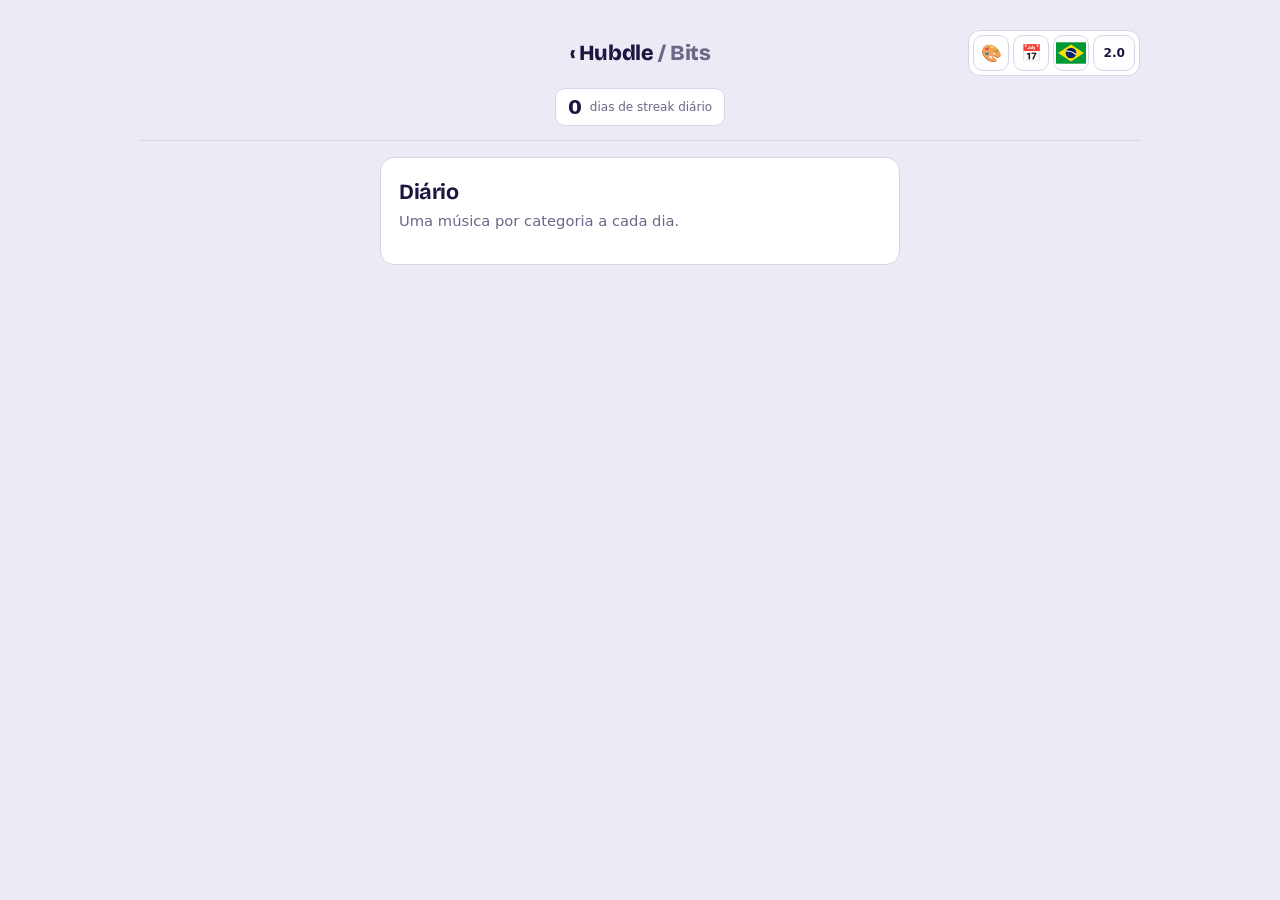
==== jogos/bits/index.html @ 6e635e4b "bits e loldle Mostra acertos em verde com a duração do trecho e derrotas em vermelho com “Falhou”. M" ====
<!DOCTYPE html>
<html lang="pt-BR">
<head>
<script src="../../js/diagnostico.js?v=1"></script>
<meta charset="utf-8">
<meta name="viewport" content="width=device-width, initial-scale=1, viewport-fit=cover">
<title>Hubdle — Bits</title>
<meta name="description" content="Descubra a música em até seis tentativas. Desafios diários e treino com artistas de Pop, Rock e Rap.">
<link rel="icon" href="../../favicon.svg" type="image/svg+xml">
<link rel="canonical" href="https://aceradin.github.io/Hubdle/jogos/bits/index.html">
<meta property="og:type" content="website">
<meta property="og:title" content="Hubdle — Bits">
<meta property="og:description" content="Descubra a música em até seis tentativas. Desafios diários e treino com artistas de Pop, Rock e Rap.">
<meta property="og:url" content="https://aceradin.github.io/Hubdle/jogos/bits/index.html">
<meta property="og:image" content="https://aceradin.github.io/Hubdle/social-card.png">
<meta property="og:image:alt" content="Hubdle — Musical, Bits, Streakal e Wording">
<meta name="twitter:card" content="summary_large_image">
<link rel="preconnect" href="https://fonts.googleapis.com">
<link rel="preconnect" href="https://fonts.gstatic.com" crossorigin>
<link href="https://fonts.googleapis.com/css2?family=Bricolage+Grotesque:wght@500;700;800&display=swap" rel="stylesheet">
<link rel="stylesheet" href="../../css/style.css?v=20">
<link rel="stylesheet" href="bits.css?v=4">
<link rel="stylesheet" href="bits-huds.css?v=3">
<script src="../../js/comum.js?v=8" defer></script>
<script src="../../js/idioma.js?v=20" defer></script>
<script src="artistas.js?v=1" defer></script>
<script src="../../js/deezer.js?v=5" defer></script>
<script src="../../dados/bits-artistas/config.js" defer></script>
<script src="../../js/bits-artistas.js?v=3" defer></script>
<script src="bits.js?v=23" defer></script>
<script src="../../js/huds.js?v=6" defer></script>
<script src="../../js/visual-2.js?v=2" defer></script>
<link rel="stylesheet" href="../../css/cabecalhos.css?v=6">
<link rel="stylesheet" href="../../css/huds.css?v=9">
<link rel="stylesheet" href="../../css/visual-2.css?v=3">
</head>
<body>
<main>
<section id="bitsHome">
  <header class="bits-top">
    <h1><a class="bits-back" href="../../index.html">‹ Hubdle</a> <span class="bits-brand">/ Bits</span><span class="visual-2-title">Bits</span></h1>
    <div class="daily-streak" aria-live="polite"><strong id="streakValue">0</strong><span>dias de streak diário</span></div>
  </header>
  <div class="bits-columns single-game-modes">
    <section class="bits-category-panel"><h2 data-mode-title>Diário</h2><p class="note" data-mode-description data-daily-description="Uma música por categoria a cada dia.">Uma música por categoria a cada dia.</p><div class="bits-tiles" id="dailyTiles"></div></section>
  </div>
  <p class="note" id="loadStatus" role="status" aria-live="polite"></p>
</section>
<section id="bitsGame" class="hidden">
  <div class="bits-game-head"><button type="button" id="backGame">‹ Voltar</button><div><h1 id="gameTitle">Bits</h1><p id="gameSubtitle" class="note"></p></div><span id="attemptLabel" class="bits-counter"></span></div>
  <div class="bits-play-card">
    <p class="bits-instruction" id="instruction">Reconhece este trecho?</p>
    <div class="bits-player">
      <button type="button" class="primary" id="playAudio">▶ Ouvir trecho</button>
      <button type="button" id="replaceAudio" class="hidden">Sortear outra música</button>
      <div class="bits-timeline" id="timeline" role="progressbar" aria-label="Progresso do trecho" aria-valuemin="0" aria-valuemax="16" aria-valuenow="0"></div>
      <strong id="clipLength">1 s</strong>
    </div>
    <div class="bits-volume" role="group" aria-label="Volume do Bits">
      <button type="button" id="muteAudio" aria-label="Silenciar" title="Silenciar">🔊</button>
      <input type="range" id="volumeAudio" min="0" max="100" value="80" aria-label="Volume do áudio">
      <span id="volumeLabel">80%</span>
    </div>
    <p class="bits-status" id="message" role="status" aria-live="polite"></p>
    <div id="guessArea">
      <label for="guessInput">Qual é a música?</label>
      <input id="guessInput" type="search" placeholder="Pesquise artista ou nome da música" autocomplete="off" spellcheck="false" aria-controls="suggestions" aria-expanded="false">
      <div id="suggestions" class="bits-suggestions" role="listbox"></div>
      <p class="bits-selection" id="selectedText">Selecione uma música da lista.</p>
      <div class="row bits-actions"><button type="button" id="submitGuess" class="primary" disabled>Confirmar palpite</button><button type="button" id="skipGuess">Pular (+ trecho)</button></div>
    </div>
    <div id="history" class="bits-history"></div>
    <div id="finish" class="bits-finish hidden"><h2 id="finishTitle"></h2><p id="finishSong"></p><p id="finishDetail" class="note"></p><div class="row"><button type="button" id="finishBack" class="primary">Voltar aos jogos</button><button type="button" id="playAgain" class="hidden">Outra música</button></div></div>
  </div>
  <p id="gameCatalogCount" class="huba-game-catalog-count" aria-live="polite">0 músicas carregadas</p>
</section>
</main>
<script src="../../js/apoio-config.js" defer></script>
<script src="../../js/apoio.js?v=4" defer></script>
</body>
</html>
---- css/style.css ----
:root{--bg:#ecebf5;--card:#fff;--fg:#1b1740;--muted:#6a6788;--accent:#5b3df5;--accent-fg:#fff;--ok:#1f9d6b;--bad:#d6455d;--line:#d7d4e8;--seg:#cfcbe8;
box-sizing:border-box;padding-top:env(safe-area-inset-top,0px);padding-bottom:env(safe-area-inset-bottom,0px)}
@media (prefers-color-scheme:dark){:root:not([data-theme]){--bg:#14122b;--card:#1e1b3d;--fg:#edebfa;--muted:#a09dc4;--accent:#8b75ff;--accent-fg:#14122b;--ok:#3ccf92;--bad:#ff6b82;--line:#363262;--seg:#3a3670}}
:root[data-theme="dark"]{--bg:#14122b;--card:#1e1b3d;--fg:#edebfa;--muted:#a09dc4;--accent:#8b75ff;--accent-fg:#14122b;--ok:#3ccf92;--bad:#ff6b82;--line:#363262;--seg:#3a3670}
html{scroll-padding-top:env(safe-area-inset-top,0px)}
*,*::before,*::after{box-sizing:inherit}
body{margin:0;background:var(--bg);color:var(--fg);font:16px/1.5 "Segoe UI",system-ui,-apple-system,Roboto,sans-serif;min-height:100vh}
h1,h2,h3{font-family:"Bricolage Grotesque","Segoe UI",system-ui,sans-serif;margin:0;letter-spacing:-.02em}
main{max-width:1440px;margin:0 auto;padding:22px 18px 60px}
h1{font-size:clamp(2rem,7vw,2.8rem);font-weight:800;line-height:1.05}
.sub{color:var(--muted);margin:8px 0 22px}
button{font:inherit;cursor:pointer;border:1px solid var(--line);background:var(--card);color:var(--fg);padding:10px 16px;border-radius:10px;font-weight:600}
button:hover:not(:disabled){border-color:var(--accent)}
button.primary{background:var(--accent);color:var(--accent-fg);border-color:var(--accent)}
button:disabled{opacity:.5;cursor:default}
:focus-visible{outline:3px solid var(--accent);outline-offset:2px}
.panel{background:var(--card);border:1px solid var(--line);border-radius:14px;padding:18px}
.row{display:flex;flex-wrap:wrap;gap:10px;align-items:center;margin-top:12px}
.note{color:var(--muted);font-size:.92rem;margin:8px 0 0}
.err{color:var(--bad);margin:8px 0 0;min-height:1.4em;font-size:.93rem}
.hidden{display:none!important}
textarea{width:100%;font:.9rem/1.5 ui-monospace,Consolas,monospace;padding:10px 12px;border-radius:10px;border:1px solid var(--line);background:var(--bg);color:var(--fg);resize:vertical}
.grow{flex:1 1 auto}
code{background:var(--bg);padding:1px 6px;border-radius:6px;font-size:.88em}

/* grid dividido */
.split{display:grid;grid-template-columns:1fr 1fr;margin-top:20px;border:1px solid var(--line);border-radius:14px;background:var(--card);overflow:hidden}
.col{padding:18px}
.col + .col{border-left:1px solid var(--line)}
.col h2{font-size:1.4rem;font-weight:700}
.col .note{margin:2px 0 14px}
.tiles{display:grid;gap:8px}
.tile{display:flex;justify-content:space-between;align-items:center;gap:10px;text-align:left;width:100%;padding:12px 14px;background:var(--bg);border-radius:10px}
.tile small{color:var(--muted);font-weight:400}
.tile.done{border-color:var(--ok)}
.tile.done small{color:var(--ok)}
@media (max-width:640px){.split{grid-template-columns:1fr}.col + .col{border-left:0;border-top:1px solid var(--line)}}

/* jogo */
.back{margin-bottom:14px}
.qhead{display:flex;justify-content:space-between;align-items:center;gap:10px;color:var(--muted);font-size:.93rem}
.dots{display:flex;gap:6px}
.dot{width:12px;height:12px;border-radius:50%;background:var(--seg)}
.dot.now{background:var(--accent)}
.dot.ok{background:var(--ok)}
.dot.no{background:var(--bad)}
.clip{display:flex;align-items:center;gap:14px;margin:18px 0}
.bar{flex:1;height:14px;border-radius:7px;background:var(--seg);overflow:hidden}
.bar i{display:block;height:100%;background:var(--accent);transform-origin:left;transform:scaleX(0)}
.vol{display:flex;align-items:center;gap:10px;margin:0 0 14px}
.vol button{padding:6px 10px;min-width:44px}
.vol input[type=range]{flex:1;max-width:220px;accent-color:var(--accent)}
.vol span{color:var(--muted);font-size:.9rem;min-width:3.2em}
.opts{display:grid;gap:8px}
.opt{text-align:left;width:100%;padding:13px 14px;background:var(--bg)}
.opt.right{border-color:var(--ok);background:color-mix(in srgb,var(--ok) 16%,transparent)}
.opt.wrong{border-color:var(--bad);background:color-mix(in srgb,var(--bad) 14%,transparent)}
.result{margin-top:6px}
.result h3{font-size:1.5rem}
.recap{list-style:none;padding:0;margin:14px 0 0;display:grid;gap:6px}
.recap li{border:1px solid var(--line);border-radius:10px;padding:9px 12px}
.recap li.ok{border-color:var(--ok)}
.recap li.no{border-color:var(--bad)}
.recap small{display:block;color:var(--muted)}
.difficulty{display:flex;gap:8px;flex-wrap:wrap;margin-top:12px}
.difficulty button.selected{background:var(--accent);color:var(--accent-fg);border-color:var(--accent)}
.statsgrid{display:grid;grid-template-columns:repeat(4,minmax(0,1fr));gap:10px;margin-top:12px}
.stat{background:var(--bg);border-radius:10px;padding:12px;min-width:0}
.stat strong{display:block;font-size:1.35rem;line-height:1.2}
.stat span{display:block;color:var(--muted);font-size:.82rem;margin-top:4px}
@media(max-width:540px){.statsgrid{grid-template-columns:repeat(2,minmax(0,1fr))}}

/* Layout PlayHub: estatísticas no topo, dificuldade à direita e configurações no canto inferior esquerdo */
#home{position:relative}
.hub-top{display:grid;grid-template-columns:minmax(0,1fr) auto minmax(0,1fr);align-items:center;gap:12px;margin-bottom:20px;min-height:120px;padding:12px 0}
.hub-top h1{font-size:clamp(1.8rem,4vw,2.4rem);align-self:center;justify-self:start}
.top-tools{grid-column:3;grid-row:1;display:flex;justify-content:flex-end}
.mini-tool{border:1px solid var(--line);background:var(--card);border-radius:10px;padding:6px 8px;display:flex;align-items:center;gap:7px;box-shadow:0 2px 8px #00000008}
.tool-label{font-weight:700;font-size:.82rem;white-space:nowrap}
.mini-tool .difficulty{display:flex;gap:5px;margin:0}
.difficulty button{padding:5px 8px;font-size:.8rem;border-radius:7px;white-space:nowrap}
.difficulty button.selected{background:var(--accent);color:var(--accent-fg);border-color:var(--accent)}
.hub-grid{display:block;max-width:920px;margin:0 auto}
.hub-side{position:fixed;z-index:20;left:18px;bottom:16px;display:flex;gap:7px;align-items:flex-end}
.dropdown-tool{width:44px;border:1px solid var(--line);border-radius:9px;background:var(--card);box-shadow:0 3px 12px #00000014;overflow:visible}
.dropdown-tool summary{cursor:pointer;list-style:none;display:flex;align-items:center;justify-content:center;gap:5px;padding:8px 6px;font-size:.75rem;font-weight:700;white-space:nowrap}
.dropdown-tool summary::-webkit-details-marker{display:none}
.dropdown-tool summary .chevron{margin:0;font-size:.8rem}
.dropdown-tool[open]{width:min(340px,calc(100vw - 32px));border-radius:12px;overflow:auto}
.dropdown-tool[open] summary{justify-content:flex-start;border-bottom:1px solid var(--line);padding:10px 12px}
.dropdown-tool[open] .dropdown-content{display:block}
.dropdown-content{display:none;padding:12px;max-height:min(60vh,480px);overflow:auto}
/* O painel do Deezer pode ser redimensionado arrastando o canto inferior direito. */
.hub-side details.dropdown-tool.deezer-tool[open]{resize:both;width:min(420px,calc(100vw - 32px));height:auto;min-width:280px;min-height:250px;max-width:calc(100vw - 24px);max-height:calc(100vh - 32px);overflow:auto}
.hub-side details.dropdown-tool.deezer-tool[open] .dropdown-content{max-height:none;overflow:visible}
.hub-side details.dropdown-tool.deezer-tool[open] textarea{min-height:100px;resize:vertical}
.dropdown-content textarea{margin-top:10px}
.dropdown-content .row{gap:7px}
.dropdown-content button{font-size:.88rem;padding:8px 10px}
.hub-center{min-width:0;display:block}
.hub-stats{position:relative;width:min(460px,100%);margin:0 auto;border:1px solid var(--line);border-radius:10px;background:var(--card);padding:6px 10px;text-align:center}
.stats-heading{display:flex;align-items:center;justify-content:center;gap:6px}
.stats-heading h2{font-size:.95rem}
.stats-heading .note{display:none}
.stats-heading h2{font-size:.88rem}
.statsgrid{display:grid;grid-template-columns:repeat(4,minmax(0,1fr));gap:5px;margin-top:6px}
.stat{background:var(--bg);border-radius:7px;padding:5px 4px;min-width:0}
.stat strong{display:block;font-size:1rem;line-height:1.15}
.stat span{display:block;color:var(--muted);font-size:.68rem;margin-top:2px}
#statDetail{font-size:.7rem;margin-top:4px}
.reset-button{padding:3px 7px;font-size:.7rem;margin-top:3px}
.games-grid{display:grid;grid-template-columns:1fr 1fr;gap:24px}
.game-column{padding:18px;border:1px solid var(--line);border-radius:14px;background:var(--card);min-width:0}
.game-column h2{font-size:1.3rem}
.game-column>.note{margin:2px 0 14px}
.game-column .tile{min-height:62px}
@media(max-width:760px){
 main{padding:14px 12px 100px}
 .hub-top{grid-template-columns:minmax(0,1fr) auto;gap:8px;min-height:120px;padding:10px 0}
 .hub-top h1{font-size:1.8rem}
 .top-tools{grid-column:2;grid-row:1}
 .hub-stats{grid-column:1 / -1;grid-row:2;justify-self:center;width:min(390px,100%)}
 .mini-tool{display:grid;gap:4px;padding:6px}
 .tool-label{font-size:.72rem;text-align:center}
 .mini-tool .difficulty{gap:4px}
 .difficulty button{padding:5px 6px;font-size:.72rem}
 .hub-stats{max-width:390px;padding:5px 6px}
 .hub-stats .statsgrid{gap:3px}
 .hub-stats .stat{padding:4px 2px}
 .games-grid{gap:10px}
 .game-column{padding:12px}
 .hub-side{left:10px;bottom:10px}
}
@media(max-width:520px){
 .games-grid{grid-template-columns:1fr}
 .hub-top h1{font-size:1.55rem}
 .statsgrid{grid-template-columns:repeat(4,minmax(0,1fr))}
 .stat strong{font-size:.9rem}
 .stat span{font-size:.62rem}
 .dropdown-tool[open]{width:min(320px,calc(100vw - 20px))}
}



/* Cabeçalho compacto: nome, estatísticas e dificuldade numa linha só */
#home .hub-top{display:grid;grid-template-columns:auto minmax(0,1fr) auto;align-items:center;gap:14px;min-height:0;margin:0 0 16px;padding:8px 0;border-bottom:1px solid var(--line)}
#home .hub-top h1{font-size:1.3rem;line-height:1;margin:0;justify-self:start;align-self:center}
#home .hub-stats{grid-column:auto;grid-row:auto;justify-self:center;width:auto;max-width:100%;margin:0;padding:0 12px;height:44px;display:flex;align-items:center;gap:14px;text-align:left}
#home .top-tools{grid-column:auto;grid-row:auto;display:flex;justify-content:flex-end}
#home .mini-tool{display:flex;align-items:center;gap:10px;height:44px;padding:0 10px;box-shadow:none}
#home .stats-heading{display:block}
#home .stats-heading h2,#home .tool-label{font:700 .68rem/1 "Segoe UI",system-ui,sans-serif;letter-spacing:.06em;text-transform:uppercase;color:var(--muted);margin:0;text-align:left;white-space:nowrap}
#home .hub-stats .statsgrid{display:flex;gap:14px;margin:0}
#home .hub-stats .stat{background:none;padding:0;text-align:center}
#home .hub-stats .stat strong{font-size:.95rem;line-height:1.1}
#home .hub-stats .stat span{font-size:.62rem;margin-top:1px;white-space:nowrap}
#home #statDetail{display:none}
#home .hub-stats .reset-button{margin:0;padding:3px 7px;font-size:.66rem;border-radius:6px;white-space:nowrap}
#home .mini-tool .difficulty{display:flex;gap:5px;margin:0}
#home .difficulty button{padding:5px 9px;font-size:.74rem;border-radius:7px;white-space:nowrap}
@media(max-width:760px){
  #home .hub-top{grid-template-columns:minmax(0,1fr) auto;gap:8px 10px}
  #home .hub-stats{grid-column:1/-1;grid-row:2;justify-self:stretch;justify-content:space-between;height:auto;padding:6px 10px;gap:8px}
  #home .top-tools{grid-column:2;grid-row:1}
  #home .mini-tool{height:auto;padding:5px 8px;flex-wrap:wrap;justify-content:center;gap:4px 8px}
}
@media(max-width:520px){
  #home .stats-heading,#home .tool-label{display:none}
  #home .hub-top h1{font-size:1.2rem}
  #home .mini-tool{padding:4px 6px}
  #home .difficulty button{padding:5px 7px;font-size:.7rem}
  #home .hub-stats{padding:6px 8px;gap:6px}
  #home .hub-stats .statsgrid{gap:8px;flex:1;justify-content:space-between}
}

/* Tela de resultado: texto superior centralizado; o Voltar fica no lugar do antigo Copiar */
#play.is-result #playTitle,#play.is-result #playSub{text-align:center}
#play.is-result #backBtn{display:none}
/* Cabeçalho com a mesma largura e alinhamento do bloco Diário/Aleatório */
#home .hub-top{max-width:920px;margin-left:auto;margin-right:auto}
/* Painel do Deezer: fechado sempre volta ao tamanho normal, mesmo depois de redimensionar */
.hub-side details.dropdown-tool.deezer-tool:not([open]){width:44px!important;height:auto!important}
.hub-side details.dropdown-tool.deezer-tool[open]{min-width:240px;min-height:120px}

/* Tela inicial HUBA */
.landing-top{max-width:920px;margin:0 auto 22px;padding:8px 0 12px;border-bottom:1px solid var(--line);text-align:center}
.landing-top h1{font-size:1.6rem;line-height:1;letter-spacing:.14em;margin:0}
.landing-grid{--landing-gap:14px;max-width:920px;margin:0 auto;display:flex;flex-wrap:wrap;justify-content:center;gap:var(--landing-gap)}
.gcard{display:flex;flex:0 0 calc((100% - 2 * var(--landing-gap)) / 3);min-width:0;flex-direction:column;justify-content:space-between;gap:10px;min-height:112px;padding:11px 12px;border:1px solid var(--line);border-radius:14px;background:var(--card);color:var(--fg);text-align:left;font:inherit;font-weight:400}
.gcard .gtop{display:flex;flex-wrap:wrap;justify-content:space-between;align-items:flex-start;gap:6px 8px;min-width:0}
.gcard .gname{font:800 1.35rem/1.1 "Bricolage Grotesque","Segoe UI",system-ui,sans-serif;letter-spacing:-.01em}
.gcard .gstreak{display:flex;align-items:center;gap:3px;width:fit-content}
.gcard .gstreak strong{font:800 2rem/1 "Bricolage Grotesque","Segoe UI",system-ui,sans-serif}
.gcard .gstreak-fire{font-size:1rem;line-height:1}
/* O idioma da página seleciona a imagem, inclusive ao trocar sem recarregar. */
.gcard.gcard-wording{background-color:#24282d;background-image:linear-gradient(90deg,#11151be6,#11151b55),url("images/wording-pt.png?v=2");background-size:cover;background-position:center;color:#fff}
html:lang(en) .gcard.gcard-wording{background-image:linear-gradient(90deg,#11151be6,#11151b55),url("images/wording-en.png")}
.gcard.gcard-musical{background-color:#24282d;background-image:linear-gradient(90deg,#11151b99,#11151b33),url("images/musical-pt.png");background-size:cover;background-position:center;color:#fff}
html:lang(en) .gcard.gcard-musical{background-image:linear-gradient(90deg,#11151b99,#11151b33),url("images/musical-en.png")}
.gcard.gcard-bits{background-color:#24282d;background-image:linear-gradient(90deg,#11151b99,#11151b33),url("images/bits-pt.png");background-size:cover;background-position:center;color:#fff}
html:lang(en) .gcard.gcard-bits{background-image:linear-gradient(90deg,#11151b99,#11151b33),url("images/bits-en.png")}
.gcard.gcard-streakal{background-color:#24282d;background-image:linear-gradient(90deg,#11151b99,#11151b33),url("images/streakal-pt.png");background-size:cover;background-position:center;color:#fff}
html:lang(en) .gcard.gcard-streakal{background-image:linear-gradient(90deg,#11151b99,#11151b33),url("images/streakal-en.png")}
.gcard.gcard-loldle{background-color:#24282d;background-image:linear-gradient(90deg,#11151b99,#11151b33),url("images/loldle-card.webp");background-size:cover;background-position:center;color:#fff}
.gcard:is(.gcard-wording,.gcard-musical,.gcard-bits,.gcard-streakal,.gcard-loldle) :is(.gname,.gstreak){padding:5px 9px;background:#11151be6;border-radius:8px;box-shadow:0 2px 8px #0005}
.gcard:is(.gcard-wording,.gcard-musical,.gcard-bits,.gcard-streakal,.gcard-loldle) .gstreak strong{color:#fff}
.huba-support-footer{max-width:920px;margin:20px auto 0;border-top:1px solid var(--line);text-align:center}
.huba-support-footer a{display:inline-flex;align-items:center;gap:5px;min-height:44px;color:var(--muted);font-size:.875rem;text-underline-offset:3px}
.huba-support-footer a:hover{color:var(--fg)}
@media(max-width:640px){.landing-grid{--landing-gap:10px}.gcard{flex-basis:calc((100% - var(--landing-gap)) / 2);min-height:90px;padding:8px}}
/* Nome do site no cabeçalho do hub vira botão de voltar */
#home .hub-top h1 .brand-back{font:inherit;letter-spacing:.06em;color:inherit;background:none;border:0;padding:0;cursor:pointer;border-radius:6px}
#home .hub-top h1 .brand-back:hover{color:var(--accent)}
/* Precisão por gênero dentro de cada cartão */
.tile .tname{display:flex;flex-direction:column;gap:2px;min-width:0;text-align:left}
.tile .tacc{font-style:normal;font-size:.72rem;font-weight:400;color:var(--muted)}
.tile .tacc:empty{display:none}
.gcard .gstreaks{display:grid;gap:6px}
.gcard .gstreaks .gstreak strong{font-size:1.6rem}



a.gcard{text-decoration:none}a.gcard:hover{border-color:var(--accent);transform:translateY(-1px)}

/* Contador discreto, apenas dentro da tela da partida. */
.huba-game-catalog-count{margin:8px 5px 0;text-align:right;font-size:.7rem;line-height:1.3;color:var(--muted);opacity:.8}
/* Reserva espaço para o idioma sem cobrir cabeçalhos no celular. */
body{padding-top:52px}
.huba-language{position:fixed;top:max(10px,env(safe-area-inset-top));right:12px;z-index:60;display:flex;gap:4px;padding:4px;background:var(--card);border:1px solid var(--line);border-radius:12px;box-shadow:0 2px 10px #0002}
.huba-language button{font-size:.76rem;padding:5px 9px}
.huba-language button[aria-pressed="true"]{background:var(--accent);color:var(--accent-fg);border-color:var(--accent)}
.huba-language svg{display:block;width:30px;height:22px}
.huba-locale{position:relative}
.huba-locale>summary{display:flex;align-items:center;gap:5px;padding:5px 8px;list-style:none;cursor:pointer;border:1px solid var(--line);border-radius:9px}
.huba-locale>summary::-webkit-details-marker{display:none}
.huba-locale-options{position:absolute;top:calc(100% + 10px);right:0;min-width:155px;display:grid;gap:5px;padding:7px;background:var(--card);border:1px solid var(--line);border-radius:10px;box-shadow:0 4px 16px #0003}
.huba-locale-options button{display:flex;align-items:center;gap:8px;white-space:nowrap}
#dzStatus:empty{display:none}
#loadStatus{text-align:center;max-width:1000px;margin:12px auto 0}
.huba-language{align-items:center}
.huba-language .huba-settings{position:relative;left:auto;bottom:auto;z-index:auto}
.huba-language .huba-settings>details>summary{width:34px;height:32px;box-shadow:none;font-size:1rem;padding:4px}
.huba-language .huba-settings-content{box-sizing:border-box;bottom:auto;top:calc(100% + 10px);left:0;text-align:left}
.huba-mode{position:relative;font-size:.76rem}
.huba-mode>summary{padding:6px 8px;cursor:pointer;white-space:nowrap}
.huba-mode-options{position:absolute;top:calc(100% + 10px);right:0;min-width:120px;padding:7px;background:var(--card);border:1px solid var(--line);border-radius:10px;box-shadow:0 4px 16px #0003;display:grid;gap:5px}
.huba-mode-options button[aria-pressed="true"]{background:var(--accent);color:var(--accent-fg)}
body .single-game-modes{grid-template-columns:minmax(0,1fr);max-width:520px;margin-inline:auto}
.global-streak{gap:7px;line-height:1.25}
.global-streak strong,.global-streak span{display:block;margin:0;line-height:1.25}
.global-streak strong{font-size:1rem;font-variant-numeric:tabular-nums}
.landing-top{display:grid;grid-template-columns:auto minmax(0,1fr) auto;align-items:center;gap:16px}
body.home-header-language{padding-top:0}
.landing-top h1{justify-self:start}
.landing-top .daily-streak{justify-self:center}
.landing-top .huba-language{position:static;justify-self:end;box-shadow:none}
@media(max-width:850px){
 .landing-top{grid-template-columns:minmax(0,1fr) auto;gap:10px}
 .landing-top .daily-streak{justify-self:end}
 .landing-top .huba-language{grid-column:1/-1;justify-self:end}
}

/* Temas: as mesmas variáveis colorem todos os jogos. */
:root[data-theme="ocean"]{--bg:#e5f1f8;--card:#f8fcff;--fg:#123448;--muted:#526c7c;--accent:#086e9e;--accent-fg:#fff;--line:#b9d5e5;--seg:#c2ddea}
:root[data-theme="forest"]{--bg:#eaf2e6;--card:#fcfff8;--fg:#233c29;--muted:#576d59;--accent:#386d38;--accent-fg:#fff;--line:#c1d4b8;--seg:#c8dbbd}
:root[data-theme="sunset"]{--bg:#fff0e4;--card:#fffaf6;--fg:#542d27;--muted:#856257;--accent:#ae442e;--accent-fg:#fff;--line:#e6c7b6;--seg:#efd0b9}
:root[data-theme="rose"]{--bg:#f9eaf1;--card:#fffafd;--fg:#512c41;--muted:#805f73;--accent:#a73571;--accent-fg:#fff;--line:#e5c4d6;--seg:#edcddd}
:root[data-theme="coffee"]{--bg:#25201d;--card:#332b26;--fg:#f5ebdf;--muted:#c4b2a0;--accent:#e9b87c;--accent-fg:#29201a;--ok:#63cc95;--bad:#ff8991;--line:#605044;--seg:#6b5542;--warn:#a67c10;--abs:#685a50}
:root[data-theme="midnight"]{--bg:#0c1729;--card:#15243b;--fg:#e5efff;--muted:#a2b6d0;--accent:#70bdff;--accent-fg:#0c1729;--ok:#4ed6a2;--bad:#ff7c97;--line:#344c6b;--seg:#3c5578;--warn:#9c7618;--abs:#475971}
:root[data-theme="amethyst"]{--bg:#21132e;--card:#322041;--fg:#f4e8ff;--muted:#c2a7d4;--accent:#d3a0ff;--accent-fg:#21132e;--ok:#68d7a5;--bad:#ff81a3;--line:#614175;--seg:#6a4b80;--warn:#a07924;--abs:#6b537a}
:root[data-theme="graphite"]{--bg:#181a1d;--card:#24272c;--fg:#f0f1f3;--muted:#b0b5bf;--accent:#b9c9e0;--accent-fg:#181a1d;--ok:#69ce9a;--bad:#ff858e;--line:#494e58;--seg:#535965;--warn:#96761f;--abs:#5b606b}
:root[data-theme="discord"]{--bg:#313338;--card:#2b2d31;--fg:#f2f3f5;--muted:#b5bac1;--accent:#5865f2;--accent-fg:#fff;--ok:#3fbc85;--bad:#ff8389;--line:#4e5058;--seg:#555967;--warn:#9b7622;--abs:#62656e}
:root[data-theme="sand"]{--bg:#f5f0e6;--card:#fffcf5;--fg:#3d3428;--muted:#736552;--accent:#805a30;--accent-fg:#fff;--line:#ded2bc;--seg:#e1d4bc}
:root[data-theme="sand"],:root[data-theme="light"],:root[data-theme="ocean"],:root[data-theme="forest"],:root[data-theme="sunset"],:root[data-theme="rose"]{color-scheme:light}
:root[data-theme="dark"],:root[data-theme="coffee"],:root[data-theme="midnight"],:root[data-theme="amethyst"],:root[data-theme="graphite"],:root[data-theme="discord"]{color-scheme:dark}
@media(prefers-color-scheme:dark){:root:not([data-theme]){color-scheme:dark}}
.daily-streak{display:flex;align-items:center;justify-content:center;gap:8px;justify-self:center;border:1px solid var(--line);border-radius:10px;background:var(--card);padding:8px 12px;text-align:center}
.daily-streak strong{font-size:1.25rem;line-height:1}
.daily-streak span{font-size:.75rem;color:var(--muted)}
.huba-settings{position:fixed;left:12px;bottom:max(14px,env(safe-area-inset-bottom));z-index:50}
.huba-settings>details>summary{list-style:none;cursor:pointer;display:grid;place-items:center;width:42px;height:42px;background:var(--card);border:1px solid var(--line);border-radius:10px;font-size:1.3rem;box-shadow:0 3px 12px #0002}
.huba-settings>details>summary::-webkit-details-marker{display:none}
.huba-settings-content{position:absolute;left:0;bottom:50px;width:min(270px,calc(100vw - 24px));max-height:70vh;overflow:auto;background:var(--card);border:1px solid var(--line);border-radius:12px;padding:14px;box-shadow:0 5px 24px #0003}
.huba-settings-content>details{margin-top:12px}
.huba-settings-content summary{cursor:pointer;font-weight:700;padding:6px 0}
.huba-theme-options{display:grid;grid-template-columns:1fr 1fr;gap:6px;margin-top:8px}
.huba-theme-auto{grid-column:1/-1}
.huba-theme-column{display:flex;flex-direction:column;gap:6px;min-width:0}
.huba-theme-column h3{font:600 .75rem/1.4 "Segoe UI",system-ui,sans-serif;color:var(--muted);text-align:center;margin:4px 0 2px;letter-spacing:0}
.huba-theme-options button{font-size:.8rem;padding:8px}
.huba-theme-options button[aria-pressed="true"]{background:var(--accent);color:var(--accent-fg);border-color:var(--accent)}
@media(max-width:760px){#home .daily-streak{grid-column:1/-1;grid-row:2}.w-top .daily-streak{justify-self:end}}
---- jogos/bits/bits.css ----
.bits-top{max-width:1000px;margin:0 auto 16px;padding:8px 0 14px;border-bottom:1px solid var(--line);display:flex;justify-content:space-between;align-items:center;gap:12px;flex-wrap:wrap}
.bits-top h1{font-size:1.35rem}.bits-back{color:inherit;text-decoration:none}.bits-back:hover{color:var(--accent)}.bits-brand{color:var(--muted)}
.bits-summary{display:flex;align-items:baseline;gap:7px;background:var(--card);border:1px solid var(--line);border-radius:10px;padding:8px 14px}.bits-summary strong{font-size:1.25rem}.bits-summary span{font-size:.8rem;color:var(--muted);margin-right:9px}
.bits-lead{color:var(--muted);max-width:1000px;margin:0 auto 18px;text-align:center}
.bits-columns{max-width:1000px;margin:0 auto;display:grid;grid-template-columns:1fr 1fr;gap:16px}.bits-category-panel{background:var(--card);border:1px solid var(--line);border-radius:14px;padding:18px}.bits-category-panel h2{font-size:1.35rem}.bits-category-panel>.note{margin:2px 0 14px}.bits-tiles{display:grid;gap:9px}.bits-tile{width:100%;display:flex;align-items:center;justify-content:space-between;gap:8px;text-align:left;background:var(--bg);padding:13px 14px}.bits-tile span{font-weight:700}.bits-tile small{font-size:.77rem;color:var(--muted);font-weight:400;text-align:right}
.bits-tile.won{--bits-outcome:var(--ok)}
.bits-tile.failed{--bits-outcome:var(--bad)}
.bits-tiles .bits-tile:is(.won,.failed){border-color:var(--bits-outcome)}
.bits-tile:is(.won,.failed) small{color:var(--bits-outcome)}
.bits-settings{max-width:1000px;margin:20px auto;border:1px solid var(--line);background:var(--card);border-radius:12px;overflow:hidden}.bits-settings summary{cursor:pointer;font-weight:700;padding:13px 17px}.bits-settings-inside{border-top:1px solid var(--line);padding:16px}.bits-settings-inside label{display:block;font-weight:700;margin:10px 0 5px}.bits-rule{border:0;border-top:1px solid var(--line);margin:20px 0}
.bits-game-head{max-width:780px;margin:0 auto 18px;display:flex;gap:16px;align-items:center;justify-content:space-between}.bits-game-head>div{flex:1}.bits-game-head h1{font-size:1.55rem}.bits-counter{color:var(--muted);font-weight:700;font-size:.85rem;white-space:nowrap}.bits-play-card{max-width:780px;margin:0 auto;background:var(--card);border:1px solid var(--line);border-radius:16px;padding:clamp(15px,3vw,28px)}.bits-instruction{text-align:center;font-weight:800;font-family:'Bricolage Grotesque',sans-serif;font-size:1.2rem;margin:0 0 14px}.bits-steps{display:grid;grid-template-columns:repeat(6,1fr);gap:5px;margin:0 0 24px}.bits-step{height:9px;border-radius:12px;background:var(--seg)}.bits-step.active{background:var(--accent)}.bits-step.missed{background:var(--bad)}.bits-step.won{background:var(--ok)}
.bits-player{display:flex;align-items:center;gap:13px}.bits-progress{height:14px;background:var(--seg);border-radius:8px;flex:1;overflow:hidden}.bits-progress i{display:block;width:100%;height:100%;background:var(--accent);transform:scaleX(0);transform-origin:left}.bits-player strong{white-space:nowrap;min-width:40px;text-align:right}.bits-status{min-height:1.7em;text-align:center;color:var(--muted);margin:16px 0}.bits-play-card label{display:block;font-weight:700;margin:0 0 8px}.bits-play-card input[type=search]{width:100%;border-radius:10px;padding:13px;background:var(--bg);color:var(--fg);border:1px solid var(--line);font:inherit;box-sizing:border-box}.bits-suggestions{border:1px solid var(--line);border-radius:10px;margin-top:4px;max-height:230px;overflow:auto;display:none}.bits-suggestions.open{display:block}.bits-choice{border:0;border-radius:0;display:block;text-align:left;width:100%;padding:10px 12px;background:var(--card);font-weight:500}.bits-choice+.bits-choice{border-top:1px solid var(--line)}.bits-choice:hover{background:var(--bg)}.bits-selection{font-size:.83rem;color:var(--muted);min-height:1.4em}.bits-actions{justify-content:space-between}.bits-history{margin-top:22px;display:grid;gap:8px}.bits-history-line{padding:9px 12px;border-radius:9px;border:1px solid var(--line);font-size:.9rem}.bits-history-line small{display:block;color:var(--muted)}.bits-finish{border-top:1px solid var(--line);padding-top:19px;margin-top:22px;text-align:center}.bits-finish h2{font-size:1.45rem}.bits-finish .row{justify-content:center}.bits-finish>p{margin:8px 0}.bits-empty{color:var(--muted);font-size:.83rem;margin:7px 0}
@media(max-width:680px){.bits-columns{grid-template-columns:1fr}.bits-category-panel{padding:14px}.bits-player{flex-wrap:wrap}.bits-player button{width:100%}.bits-game-head{gap:8px}.bits-game-head h1{font-size:1.2rem}.bits-top{align-items:flex-start}}

/* Linha do tempo segmentada: cada bloco corresponde ao NOVO trecho liberado. */
.bits-timeline{height:14px;display:flex;gap:4px;flex:1;min-width:60px}
.bits-segment{position:relative;min-width:0;border-radius:8px;background:var(--seg);overflow:hidden;opacity:.55}
.bits-segment.unlocked{opacity:1;background:color-mix(in srgb,var(--accent) 35%,var(--seg))}
.bits-segment .bits-segment-fill{display:block;width:100%;height:100%;background:var(--accent);transform:scaleX(0);transform-origin:left}
.bits-volume{display:flex;align-items:center;gap:9px;justify-content:flex-start;margin-top:12px}
.bits-volume button{padding:6px 10px;min-width:44px}
.bits-volume input{width:min(230px,50vw);accent-color:var(--accent)}
.bits-volume span{color:var(--muted);font-size:.85rem;min-width:40px}
.bits-history-line.same-artist{border-color:#d5a320;background:color-mix(in srgb,#efbc36 17%,var(--card))}
.bits-history-line.same-artist small{color:var(--fg)}
@media(max-width:680px){.bits-timeline{order:2;flex:1}.bits-player #clipLength{order:3}.bits-player #playAudio{order:1}}
---- jogos/bits/bits-huds.css ----
/* HUDs exclusivos do Bits. As cores continuam vindo do tema selecionado. */
html[data-bits-hud]:not([data-bits-hud="original"]) .bits-play-card{box-sizing:border-box}
/* 2. Estúdio: reprodutor à esquerda e pesquisa à direita. */
[data-bits-hud="studio"] .bits-play-card{max-width:1000px;display:grid;grid-template-columns:minmax(230px,.9fr) minmax(0,1.3fr);grid-template-areas:"intro guess" "player guess" "volume guess" "status guess" "history history" "finish finish";column-gap:32px;border-radius:22px}
[data-bits-hud="studio"] .bits-instruction{grid-area:intro;text-align:left;font-size:1.5rem}
[data-bits-hud="studio"] .bits-player{grid-area:player;display:grid;grid-template-columns:minmax(0,1fr) auto;align-content:start}
[data-bits-hud="studio"] .bits-player button{grid-column:1/-1;min-height:62px}
[data-bits-hud="studio"] .bits-timeline{width:100%;height:24px}
[data-bits-hud="studio"] .bits-volume{grid-area:volume;flex-wrap:wrap}
[data-bits-hud="studio"] .bits-volume input{width:130px;flex:1;min-width:60px}
[data-bits-hud="studio"] .bits-status{grid-area:status;text-align:left}
[data-bits-hud="studio"] #guessArea{grid-area:guess;border-left:1px solid var(--line);padding-left:30px;min-width:0}
[data-bits-hud="studio"] .bits-history{grid-area:history;grid-template-columns:repeat(2,minmax(0,1fr))}
[data-bits-hud="studio"] .bits-finish{grid-area:finish}
/* 3. Arcade: botões de fliperama e placar destacado. */
[data-bits-hud="arcade"] .bits-play-card{border:3px solid var(--accent);border-radius:8px;box-shadow:8px 8px 0 color-mix(in srgb,var(--accent) 30%,var(--bg));background:radial-gradient(ellipse at top,color-mix(in srgb,var(--accent) 12%,var(--card)),var(--card) 70%)}
[data-bits-hud="arcade"] .bits-instruction{font-size:1.75rem;text-transform:uppercase;letter-spacing:.06em;padding:10px 0 20px}
[data-bits-hud="arcade"] .bits-play-card button{border-radius:5px;border-bottom-width:4px;min-height:46px}
[data-bits-hud="arcade"] .bits-play-card button:active{transform:translateY(2px)}
[data-bits-hud="arcade"] .bits-player{gap:16px}
[data-bits-hud="arcade"] .bits-timeline{height:26px;gap:6px}
[data-bits-hud="arcade"] .bits-segment{border-radius:2px}
[data-bits-hud="arcade"] .bits-counter{padding:8px 20px;border:2px solid var(--accent);border-radius:4px;color:var(--fg);font-size:1.1rem}
[data-bits-hud="arcade"] .bits-history{grid-template-columns:repeat(2,minmax(0,1fr))}
[data-bits-hud="arcade"] .bits-history-line{border-radius:4px;border-left:4px solid var(--accent)}
/* 4. Terminal: tipografia monoespaçada, linhas retas e espaço compacto. */
[data-bits-hud="terminal"] .bits-play-card{max-width:850px;border-radius:0;border-top:4px solid var(--accent);padding:20px;font-family:ui-monospace,Consolas,monospace}
[data-bits-hud="terminal"] .bits-instruction{font:700 1rem ui-monospace,Consolas,monospace;text-align:left;border-bottom:1px dashed var(--line);padding-bottom:14px}
[data-bits-hud="terminal"] .bits-instruction::before{content:"> ";color:var(--accent)}
[data-bits-hud="terminal"] .bits-play-card button,[data-bits-hud="terminal"] .bits-play-card input[type=search],[data-bits-hud="terminal"] .bits-suggestions,[data-bits-hud="terminal"] .bits-history-line{border-radius:0}
[data-bits-hud="terminal"] .bits-timeline{height:12px;gap:3px}
[data-bits-hud="terminal"] .bits-segment{border-radius:0}
[data-bits-hud="terminal"] .bits-status{text-align:left;border-left:2px solid var(--accent);padding-left:12px;font-size:.85rem;margin:20px 0}
[data-bits-hud="terminal"] .bits-history{gap:0}
[data-bits-hud="terminal"] .bits-history-line{border:0;border-top:1px dashed var(--line);padding:8px 0;font-size:.85rem}
[data-bits-hud="terminal"] .bits-actions{justify-content:flex-start;gap:10px}
/* 5. Painel: resposta em destaque à esquerda e módulo de áudio à direita. */
[data-bits-hud="panel"] .bits-play-card{max-width:1080px;display:grid;grid-template-columns:minmax(0,1.4fr) minmax(220px,.8fr);grid-template-areas:"intro intro" "status status" "guess player" "guess volume" "history history" "finish finish";gap:0 24px;background:transparent;border:0;padding:0}
[data-bits-hud="panel"] .bits-instruction{grid-area:intro;text-align:left;font-size:1.8rem;margin-bottom:0}
[data-bits-hud="panel"] .bits-status{grid-area:status;text-align:left;margin:8px 0 20px}
[data-bits-hud="panel"] #guessArea{grid-area:guess;min-width:0;padding:24px;background:var(--card);border:1px solid var(--line);border-radius:18px}
[data-bits-hud="panel"] .bits-player{grid-area:player;align-self:start;display:flex;flex-direction:column;padding:24px;border:1px solid var(--line);border-radius:18px;background:var(--card)}
[data-bits-hud="panel"] .bits-player button{width:100%;min-height:56px}
[data-bits-hud="panel"] .bits-timeline{flex:none;width:100%;height:22px}
[data-bits-hud="panel"] #clipLength{font-size:2rem;text-align:center}
[data-bits-hud="panel"] .bits-volume{grid-area:volume;align-self:start;flex-wrap:wrap;justify-content:center;padding:14px;background:var(--card);border:1px solid var(--line);border-radius:14px}
[data-bits-hud="panel"] .bits-volume input{width:100px;flex:1;min-width:40px}
[data-bits-hud="panel"] .bits-history{grid-area:history;grid-template-columns:repeat(3,minmax(0,1fr));gap:10px}
[data-bits-hud="panel"] .bits-history-line{background:var(--card);padding:14px}
[data-bits-hud="panel"] .bits-finish{grid-area:finish;background:var(--card);border:1px solid var(--line);border-radius:18px;padding:24px}
/* As duas colunas viram uma pilha em telas pequenas; nenhum controle é removido. */
@media(max-width:720px){
 [data-bits-hud="studio"] .bits-play-card,[data-bits-hud="panel"] .bits-play-card{grid-template-columns:minmax(0,1fr);grid-template-areas:"intro" "player" "volume" "status" "guess" "history" "finish";gap:14px}
 [data-bits-hud="studio"] #guessArea{border-left:0;border-top:1px solid var(--line);padding:20px 0 0}
 [data-bits-hud="studio"] .bits-status,[data-bits-hud="panel"] .bits-status{margin:0}
 [data-bits-hud="panel"] #guessArea{padding:18px}
 [data-bits-hud="panel"] .bits-player{padding:18px}
 [data-bits-hud="arcade"] .bits-instruction{font-size:1.3rem}
 [data-bits-hud="studio"] .bits-history,[data-bits-hud="arcade"] .bits-history,[data-bits-hud="panel"] .bits-history{grid-template-columns:minmax(0,1fr)}
}
.bits-history-line,.bits-choice{overflow-wrap:anywhere}
---- css/cabecalhos.css ----
/* Regras comuns carregadas após os estilos de cada jogo. */
.huba-difficulty{position:relative}
.huba-difficulty>summary{list-style:none;display:grid;place-items:center;box-sizing:border-box;width:34px;height:34px;border:1px solid var(--line);border-radius:10px;cursor:pointer;font-size:1rem}
.huba-difficulty>summary::-webkit-details-marker{display:none}
.huba-language #difficultyTool{position:fixed;box-sizing:border-box;width:230px;height:auto;padding:12px;display:flex;flex-direction:column;gap:10px;box-shadow:0 4px 16px #0003}
.huba-language #difficultyTool .tool-label{display:block}
.huba-language #difficultyTool .difficulty{display:flex;gap:6px;margin:0}
.huba-language #wGameStats{display:none}
.w-gtop>.huba-language #wGameStats{display:inline-flex;align-items:center;justify-content:center;box-sizing:border-box;width:34px;height:34px;padding:4px;font-size:1rem}
body.has-game-header{padding-top:0}
body.has-game-header .huba-game-header,
#home .hub-top.huba-game-header,
#play .musical-play-header.huba-game-header{
 display:grid;grid-template-columns:minmax(0,1fr) auto minmax(0,1fr);
 align-items:center;gap:12px;flex-wrap:initial;
}
body.has-game-header .huba-game-header>h1{justify-self:start}
body.has-game-header .huba-game-header>.daily-streak{grid-column:2;grid-row:1;justify-self:center}
body.has-game-header .huba-game-header>.huba-language{position:static;grid-column:3;grid-row:1;justify-self:end;box-shadow:none}
#home .hub-top.huba-game-header>.top-tools{grid-column:1/-1;grid-row:2;justify-self:end}
body.has-game-header .huba-game-header>.musical-header-spacer{display:none}
body.has-game-header .huba-game-header>.musical-play-heading,
#play .musical-play-header.huba-game-header>.musical-play-heading,
body.has-game-header .w-gtop.huba-game-header>h2,
body.has-game-header .bits-game-head.huba-game-header>div{grid-column:2;grid-row:1;text-align:center;min-width:0}
body.has-game-header .huba-game-header>#wGameStats{grid-column:3;grid-row:2;justify-self:end}
body.has-game-header .huba-game-header>.bits-counter{grid-column:2;grid-row:2;justify-self:center}
#play .musical-play-header.huba-game-header #backBtn{align-self:center;margin:0}
#play .musical-play-header.huba-game-header{grid-template-columns:minmax(240px,1fr) minmax(0,2fr) minmax(240px,1fr)}
@media(max-width:850px){
 body.has-game-header .huba-game-header,
 #home .hub-top.huba-game-header,
 #play .musical-play-header.huba-game-header{grid-template-columns:minmax(0,1fr) auto;gap:10px}
 body.has-game-header .huba-game-header>.huba-language{grid-column:1/-1;grid-row:2}
 body.has-game-header .huba-game-header>.daily-streak,
 body.has-game-header .huba-game-header>.musical-play-heading,
 #play .musical-play-header.huba-game-header>.musical-play-heading,
 body.has-game-header .w-gtop.huba-game-header>h2,
 body.has-game-header .bits-game-head.huba-game-header>div{grid-column:1/-1;grid-row:3;justify-self:center;text-align:center}
 #home .hub-top.huba-game-header>.top-tools{grid-row:4}
 body.has-game-header .huba-game-header>#wGameStats{grid-column:2;grid-row:4}
 body.has-game-header .huba-game-header>.bits-counter{grid-column:1/-1;grid-row:4}
}
---- css/huds.css ----
/* Seletor compartilhado. Os layouts usam as cores do tema, sem alterar regras. */
.bits-hud-menu{display:none;font-size:.76rem;flex:none}
:is(#play,#bitsGame,#wgame) .bits-hud-menu{display:block}
.bits-hud-menu>summary{list-style:none;cursor:pointer;border:1px solid var(--line);border-radius:9px;padding:6px 8px;white-space:nowrap}
.bits-hud-menu>summary::-webkit-details-marker{display:none}
.bits-hud-menu>summary:focus-visible,.bits-hud-options button:focus-visible{outline:2px solid var(--accent);outline-offset:3px}
.bits-hud-options{position:fixed;z-index:70;box-sizing:border-box;width:200px;padding:8px;display:grid;gap:5px;border:1px solid var(--line);border-radius:12px;background:var(--card);box-shadow:0 8px 26px #0003;overflow:auto}
.bits-hud-options button{text-align:left}
.bits-hud-description{display:block;color:var(--muted);font-size:.75rem;padding:3px 5px 7px}
.huba-settings-content>.huba-theme-options{margin-top:0}
.bits-hud-menu>summary,.huba-mode>summary{display:grid;place-items:center;box-sizing:border-box;width:34px;height:34px;padding:4px;font-size:1.05rem;line-height:1;list-style:none;border:1px solid var(--line);border-radius:9px}
.huba-mode>summary::-webkit-details-marker{display:none}
/* Uma medida única para todos os ícones do cabeçalho, sem afetar os dropdowns. */
.huba-language :is(.bits-hud-menu,.huba-mode,.huba-locale,.huba-difficulty)>summary,
.huba-language .huba-settings>details>summary,
.w-gtop>.huba-language #wGameStats{
 display:grid;place-items:center;box-sizing:border-box;width:36px;height:36px;
 padding:2px;border:1px solid var(--line);border-radius:10px;line-height:1;font-size:1.05rem;
}
@media(min-width:851px){
 body.has-game-header #play .musical-play-header.huba-game-header{grid-template-columns:minmax(300px,1fr) minmax(0,2fr) minmax(300px,1fr)}
}
/* Bits: botão com largura natural e um único contador alinhado ao cartão. */
#bitsGame #backGame{justify-self:start;align-self:center;width:auto;flex:none;padding:8px 12px}
#bitsGame{--bits-card-width:780px}
[data-hud="studio"] #bitsGame{--bits-card-width:1000px}
[data-hud="terminal"] #bitsGame{--bits-card-width:850px}
[data-hud="panel"] #bitsGame{--bits-card-width:1080px}
#bitsGame .bits-play-card{max-width:var(--bits-card-width)}
#bitsGame #gameCatalogCount{max-width:var(--bits-card-width);margin:8px auto 0;text-align:right}
/* Musical e Streakal mantêm os mesmos elementos de pergunta, áudio e resultado. */
#home #summary{max-width:520px;margin:8px auto 0;text-align:right}
#play>#gameCatalogCount{margin:8px auto 0;text-align:right}
[data-hud="studio"] #play>.panel{border-radius:22px;padding:28px}
[data-hud="studio"] #play #quiz,[data-hud="panel"] #play #quiz{display:grid;grid-template-columns:minmax(230px,.8fr) minmax(0,1.6fr);grid-template-areas:"limit limit" "progress progress" "audio choices" "hint choices" "next next" "upgrade upgrade";gap:14px 28px}
:is([data-hud="studio"],[data-hud="panel"]) #play .qhead{grid-area:progress}
:is([data-hud="studio"],[data-hud="panel"]) #play #limitStatus{grid-area:limit}
:is([data-hud="studio"],[data-hud="panel"]) #play .musical-audio-row{grid-area:audio;flex-direction:column-reverse;justify-content:flex-end;align-self:start;min-width:0;margin:0;gap:16px}
:is([data-hud="studio"],[data-hud="panel"]) #play .musical-audio-row .vol{max-width:100%;flex-wrap:wrap;justify-content:center}
:is([data-hud="studio"],[data-hud="panel"]) #play .musical-audio-row .clip{flex:none;flex-direction:column;width:100%}
:is([data-hud="studio"],[data-hud="panel"]) #play .clip button{width:100%;min-height:56px}
:is([data-hud="studio"],[data-hud="panel"]) #play .musical-audio-row .clip .bar{flex:0 0 20px;width:100%;height:20px}
:is([data-hud="studio"],[data-hud="panel"]) #play #qhint{grid-area:hint}
:is([data-hud="studio"],[data-hud="panel"]) #play #opts{grid-area:choices;align-self:start;width:100%;min-width:0}
:is([data-hud="studio"],[data-hud="panel"]) #play #nextRow{grid-area:next}
:is([data-hud="studio"],[data-hud="panel"]) #play #upgradePanel{grid-area:upgrade;width:100%}
[data-hud="studio"] #play #opts{border-left:1px solid var(--line);padding-left:24px}
[data-hud="arcade"] #play>.panel{border:3px solid var(--accent);border-radius:8px;box-shadow:7px 7px 0 color-mix(in srgb,var(--accent) 30%,var(--bg))}
[data-hud="arcade"] #play .qhead{padding:12px;border-bottom:2px solid var(--accent);font-size:1.05rem;color:var(--fg)}
[data-hud="arcade"] #play .panel button{border-radius:4px;border-bottom-width:4px}
[data-hud="arcade"] #play .bar{height:24px;border-radius:3px}
[data-hud="arcade"] #play .musical-cover{border-radius:3px}
[data-hud="terminal"] #play>.panel{border-radius:0;border-top:4px solid var(--accent);font-family:ui-monospace,Consolas,monospace}
[data-hud="terminal"] #play .qhead{border-bottom:1px dashed var(--line);padding-bottom:14px}
[data-hud="terminal"] #play .panel button,[data-hud="terminal"] #play .musical-cover,[data-hud="terminal"] #play .bar{border-radius:0}
[data-hud="terminal"] #play .musical-option-info{font-family:ui-monospace,Consolas,monospace}
[data-hud="terminal"] #play .musical-option{flex-direction:row;align-items:center;text-align:left;gap:12px}
[data-hud="terminal"] #play .musical-cover{width:56px;flex:none}
[data-hud="terminal"] #play .recap{gap:6px}
[data-hud="panel"] #play>.panel{background:transparent;border:0;padding:0}
[data-hud="panel"] #play #quiz{grid-template-columns:minmax(0,1.6fr) minmax(230px,.8fr);grid-template-areas:"limit limit" "progress progress" "choices audio" "choices hint" "next next" "upgrade upgrade"}
[data-hud="panel"] #play .qhead,[data-hud="panel"] #play .musical-audio-row,[data-hud="panel"] #play #opts,[data-hud="panel"] #play #result{background:var(--card);padding:20px;border:1px solid var(--line);border-radius:18px}
/* Wording: o tabuleiro, as letras e o teclado continuam sendo os mesmos nós. */
[data-hud="studio"] #wgame .w-board{padding:16px;background:var(--card);border:1px solid var(--line);border-radius:20px}
[data-hud="studio"] #wgame .w-kb{padding:22px;background:var(--card);border-left:3px solid var(--accent);border-radius:18px}
:is([data-hud="studio"],[data-hud="panel"]) #wgame:has(.w-boards[data-n="1"]){display:grid;grid-template-columns:minmax(0,1fr) minmax(0,1.2fr);grid-template-areas:"header header" "boards message" "boards keyboard" "boards result" "note note";gap:10px 30px;max-width:1100px;margin:auto;align-items:start}
:is([data-hud="studio"],[data-hud="panel"]) #wgame>.w-gtop{grid-area:header;width:100%}
:is([data-hud="studio"],[data-hud="panel"]) #wgame>.w-msg{grid-area:message}
:is([data-hud="studio"],[data-hud="panel"]) #wgame>.w-boards{grid-area:boards;width:100%}
:is([data-hud="studio"],[data-hud="panel"]) #wgame>.w-kb{grid-area:keyboard;width:100%;min-width:0}
:is([data-hud="studio"],[data-hud="panel"]) #wgame>.w-result{grid-area:result}
:is([data-hud="studio"],[data-hud="panel"]) #wgame>.w-kbnote{grid-area:note}
[data-hud="arcade"] #wgame .w-board{padding:10px;border:3px solid var(--accent);border-radius:5px;box-shadow:5px 5px 0 color-mix(in srgb,var(--accent) 30%,var(--bg))}
[data-hud="arcade"] #wgame .w-tile{border-radius:2px}
[data-hud="arcade"] #wgame .w-key{border-radius:4px;border-bottom-width:4px}
[data-hud="arcade"] #wgame .w-msg{font-weight:800;letter-spacing:.04em}
[data-hud="terminal"] #wgame .w-board{padding:12px;border:1px dashed var(--line);border-top:4px solid var(--accent)}
[data-hud="terminal"] #wgame .w-tile{font-family:ui-monospace,Consolas,monospace;border-radius:0}
[data-hud="terminal"] #wgame .w-key{font-family:ui-monospace,Consolas,monospace;border-radius:0}
[data-hud="terminal"] #wgame .w-msg{font-family:ui-monospace,Consolas,monospace;font-size:.9rem}
[data-hud="panel"] #wgame:has(.w-boards[data-n="1"]){grid-template-columns:minmax(0,1.2fr) minmax(0,1fr);grid-template-areas:"header header" "message boards" "keyboard boards" "result boards" "note note"}
[data-hud="panel"] #wgame .w-board,[data-hud="panel"] #wgame .w-kb{background:var(--card);padding:18px;border:1px solid var(--line);border-radius:18px}
@media(max-width:900px){
 :is([data-hud="studio"],[data-hud="panel"]) #play #quiz{grid-template-columns:minmax(0,1fr);grid-template-areas:"limit" "progress" "audio" "hint" "choices" "next" "upgrade";gap:14px}
 [data-hud="studio"] #play #opts{border-left:0;padding-left:0}
 :is([data-hud="studio"],[data-hud="panel"]) #wgame:has(.w-boards[data-n="1"]){display:block}
}
@media(max-width:620px){
 [data-hud="panel"] #play #opts{padding:10px}
 [data-hud="terminal"] #play .musical-option{flex-direction:column;text-align:center;gap:6px}
 [data-hud="terminal"] #play .musical-cover{width:100%;max-width:80px}
 :is([data-hud="studio"],[data-hud="arcade"],[data-hud="terminal"],[data-hud="panel"]) #wgame .w-board{padding:5px}
 :is([data-hud="studio"],[data-hud="panel"]) #wgame .w-kb{padding:8px}
}
@media(max-width:420px){
 .huba-language{max-width:100%;flex-wrap:wrap;justify-content:flex-end;row-gap:6px}
 .bits-hud-menu>summary{padding-inline:5px}
 .huba-language .huba-mode>summary{padding-inline:5px}
}
/* Novos HUDs: os mesmos nós da partida, com cores herdadas do tema. */
/* Editorial: divisórias de revista, títulos serifados e respostas em lista. */
[data-hud="editorial"] :is(.bits-play-card,#play>.panel,#wgame .w-board){border:0;border-block:2px solid var(--fg);border-radius:0;padding:24px 18px;background:var(--card);box-shadow:none}
[data-hud="editorial"] :is(.bits-instruction,#play .qhead,#wgame .w-msg){font-family:Georgia,serif;letter-spacing:.02em;border-bottom:1px solid var(--line);padding-bottom:12px}
[data-hud="editorial"] #play #opts{grid-template-columns:repeat(2,minmax(0,1fr));max-width:none}
[data-hud="editorial"] #play .musical-option{flex-direction:row;align-items:center;text-align:left;border-radius:0;gap:12px}
[data-hud="editorial"] #play .musical-cover{width:58px;flex:none;border-radius:0}
[data-hud="editorial"] .bits-history-line{border:0;border-bottom:1px solid var(--line);border-radius:0}
[data-hud="editorial"] #wgame .w-tile{border-radius:0;border-width:0 0 2px}
[data-hud="editorial"] #wgame .w-kb{border-top:1px solid var(--fg);padding-top:18px}
/* Órbita: cápsulas, capas circulares e superfícies com contornos suaves. */
[data-hud="orbit"] :is(.bits-play-card,#play>.panel,#wgame .w-board){border:1px solid var(--line);border-radius:36px;padding:30px;background:radial-gradient(ellipse at top,color-mix(in srgb,var(--accent) 10%,var(--card)),var(--card) 65%);box-shadow:inset 0 0 0 6px color-mix(in srgb,var(--accent) 6%,transparent)}
[data-hud="orbit"] :is(.bits-player,#play .musical-audio-row){border:1px solid var(--line);border-radius:32px;padding:16px;gap:14px}
[data-hud="orbit"] :is(#playAudio,#playBtn,#wgame .w-key){border-radius:30px}
[data-hud="orbit"] #play .musical-cover{border-radius:50%}
[data-hud="orbit"] #wgame .w-tile{border-radius:50%}
[data-hud="orbit"] .bits-history-line{border-radius:24px;padding:14px 18px}
/* Blueprint: grade técnica discreta e cantos chanfrados por bordas duplas. */
[data-hud="blueprint"] :is(.bits-play-card,#play>.panel,#wgame .w-board){border:3px double var(--accent);border-radius:12px;padding:22px;background-color:var(--card);background-image:linear-gradient(var(--line) 1px,transparent 1px),linear-gradient(90deg,var(--line) 1px,transparent 1px);background-size:28px 28px;box-shadow:none}
[data-hud="blueprint"] :is(.bits-player,#play .musical-audio-row,#wgame .w-kb){background:var(--card);padding:12px;border:1px solid var(--accent);border-radius:6px}
[data-hud="blueprint"] :is(.bits-instruction,#play .qhead){background:var(--card);padding:10px;border-inline:3px solid var(--accent)}
[data-hud="blueprint"] #wgame .w-tile{border-radius:3px}
[data-hud="blueprint"] .bits-history-line{border-style:dashed;border-radius:6px}
/* Conserva o espaço das letras e controles em celulares e tabuleiros múltiplos. */
@media(max-width:620px){
 :is([data-hud="editorial"],[data-hud="orbit"],[data-hud="blueprint"]) :is(.bits-play-card,#play>.panel){padding:16px 10px}
 :is([data-hud="editorial"],[data-hud="orbit"],[data-hud="blueprint"]) #wgame .w-board{padding:5px}
 :is([data-hud="orbit"],[data-hud="blueprint"]) #wgame .w-kb{padding:6px}
 :is([data-hud="orbit"],[data-hud="blueprint"]) :is(.bits-player,#play .musical-audio-row){padding:8px;gap:8px}
 [data-hud="editorial"] #play .musical-option{flex-direction:column;text-align:center;gap:6px}
 [data-hud="editorial"] #play .musical-cover{width:100%;max-width:80px}
}
---- css/visual-2.css ----
.huba-language .huba-visual-toggle {
  min-width: 40px;
  min-height: 36px;
  font-variant-numeric: tabular-nums;
}

:root:not([data-visual="2"]) .visual-2-title { display: none; }

:root[data-visual="2"] {
  color-scheme: dark;
  --bg: #0b1420;
  --card: #101b2a;
  --fg: #f6f3ec;
  --muted: #d0d9e3;
  --accent: #e3be78;
  --accent-fg: #181f28;
  --line: #435261;
  --seg: #354557;
  --ok: #7ce2ad;
  --bad: #ff8795;
}

[data-visual="2"] .huba-language :is(.huba-settings, .bits-hud-menu) {
  display: none !important;
}

[data-visual="2"] :is(.panel, .game-column, .gcard, .bits-category-panel, .bits-play-card,
  .bits-history-line, .bits-play-card input[type="search"], .w-result, #wStats,
  button, .huba-language, .huba-language summary) {
  border-radius: 4px;
}

:root[data-visual="2"] body :is(.landing-top, #home .hub-top.huba-game-header,
  .w-top.huba-game-header, .bits-top.huba-game-header, .w-gtop.huba-game-header,
  .bits-game-head.huba-game-header, #play .musical-play-header.huba-game-header) {
  align-items: center;
  gap: 8px 12px;
  margin-bottom: 24px;
  border: 0;
}

body :is(.landing-top, #home .hub-top.huba-game-header, .w-top.huba-game-header, .bits-top.huba-game-header),
:root[data-visual="2"] body :is(#play .musical-play-header.huba-game-header, .w-gtop.huba-game-header, .bits-game-head.huba-game-header) {
  display: grid;
  grid-template-columns: minmax(0, 1fr) minmax(0, 2fr) minmax(0, 1fr);
  position: relative;
  align-items: center;
}

body :is(.landing-top, #home .hub-top.huba-game-header, .w-top.huba-game-header, .bits-top.huba-game-header) > .huba-language,
:root[data-visual="2"] body .huba-game-header > .huba-language {
  grid-column: 3;
  grid-row: 1;
  justify-self: end;
  box-shadow: none;
}

body :is(.landing-top, #home .hub-top.huba-game-header, .w-top.huba-game-header, .bits-top.huba-game-header) > h1 {
  grid-column: 2;
  grid-row: 1;
  justify-self: center;
  text-align: center;
}

body :is(.landing-top, #home .hub-top.huba-game-header, .w-top.huba-game-header, .bits-top.huba-game-header) > .daily-streak {
  grid-column: 2;
  grid-row: 2;
  justify-self: center;
}

[data-visual="2"] :is(.landing-top h1, .visual-2-title, #playTitle, #gameTitle, #wTitle) {
  font: 700 clamp(1.5rem, 4vw, 2.5rem)/1.1 Georgia, serif;
  letter-spacing: -.03em;
  overflow-wrap: anywhere;
}

[data-visual="2"] :is(.landing-top h1, .visual-2-title)::after {
  content: "";
  display: block;
  width: 32px;
  height: 1px;
  margin: 6px auto 0;
  background: var(--accent);
}

[data-visual="2"] body :is(.landing-top, #home .hub-top.huba-game-header, .w-top, .bits-top) > .daily-streak {
  padding: 0;
  border: 0;
  background: transparent;
  color: var(--accent);
}

[data-visual="2"] .visual-2-title { display: inline-block; }
[data-visual="2"] .bits-brand { display: none; }
[data-visual="2"] :is(#home .hub-top h1, .w-top h1, .bits-top h1) :is(.brand-back, .bits-back) {
  position: absolute;
  top: 8px;
  left: 0;
  min-height: 40px;
  align-content: center;
  color: var(--muted);
  font: 600 .8125rem/1.3 system-ui, sans-serif;
  letter-spacing: normal;
}

[data-visual="2"] :is(.brand-back, .bits-back):hover { color: var(--accent); }

[data-visual="2"] .landing-grid { --landing-gap: 10px; max-width: 740px; }
[data-visual="2"] .gcard { min-height: 116px; }
[data-visual="2"] .gcard .gname { font: 700 1.25rem/1.2 Georgia, serif; }
[data-visual="2"] .gcard .gstreaks .gstreak strong { color: var(--accent); font-size: 1rem; }

[data-visual="2"] .huba-support-footer {
  max-width: 540px;
  border-color: #bfa67a60;
}
[data-visual="2"] .huba-support-footer a { font-size: .75rem; }

[data-visual="2"] :is(#home .hub-grid, #word .hub-grid, #bitsHome .bits-columns) { max-width: 540px; }
[data-visual="2"] :is(.game-column, .bits-category-panel) h2 { color: var(--accent); font: 700 1.5rem/1.2 Georgia, serif; }
[data-visual="2"] :is(.game-column .tile, .bits-tile) { border-radius: 4px; min-height: 52px; }

[data-visual="2"] #play { max-width: 920px; }
[data-visual="2"] :is(#play .musical-play-header #backBtn, #bitsGame #backGame, #wgame #wBack) {
  grid-column: 1;
  grid-row: 1;
  justify-self: start;
  margin: 0;
  padding-inline: 0;
  border-color: transparent;
  background: transparent;
  color: var(--muted);
}

[data-visual="2"] body :is(#play .musical-play-header.huba-game-header > .musical-play-heading,
  .bits-game-head.huba-game-header > div, .w-gtop.huba-game-header > h2) {
  grid-column: 2;
  grid-row: 1;
  justify-self: center;
  min-width: 0;
  text-align: center;
}
[data-visual="2"] #play .musical-play-heading #playTitle { font-size: clamp(1.5rem, 4vw, 2.5rem); }
[data-visual="2"] body .bits-game-head.huba-game-header > .bits-counter {
  grid-column: 2;
  grid-row: 2;
  justify-self: center;
}
[data-visual="2"] :is(.bits-instruction, .bits-finish h2, .w-result h3, .streakal-upgrade h3) {
  color: var(--accent);
  font-family: Georgia, serif;
}
[data-visual="2"] .bits-play-card { max-width: 680px; }
[data-visual="2"] #wgame { --ok: #267556; --warn: #896316; --abs: #485767; }
[data-visual="2"] #play > .panel { padding: clamp(12px, 3vw, 24px); }
[data-visual="2"] #play .musical-audio-row {
  padding: 10px;
  border: 1px solid var(--line);
  border-radius: 4px;
  background: var(--bg);
}
[data-visual="2"] #play #playBtn { min-height: 44px; }
[data-visual="2"] #play .musical-option,
[data-visual="2"] #play .musical-cover,
[data-visual="2"] #play #result .musical-recap-card { border-radius: 4px; }
[data-visual="2"] #play #resultTitle { color: var(--accent); font-family: Georgia, serif; }

@media (max-width: 620px) {
  [data-visual="2"] #play:not(:has(.streakal-upgrade)) .opts { grid-template-columns: repeat(2, minmax(0, 1fr)); }
  [data-visual="2"] #play.musical-hard .opts { grid-template-columns: repeat(3, minmax(0, 1fr)); }
  [data-visual="2"] #play .musical-option-title { font-size: .8125rem; }
  [data-visual="2"] #play .musical-option-artist { font-size: .75rem; }
}

@media (max-width: 850px) {
  body :is(.landing-top, #home .hub-top.huba-game-header, .w-top.huba-game-header,
    .bits-top.huba-game-header),
  :root[data-visual="2"] body :is(#play .musical-play-header.huba-game-header, .w-gtop.huba-game-header, .bits-game-head.huba-game-header) {
    grid-template-columns: minmax(0, 1fr) minmax(0, auto);
  }
  body :is(.landing-top, #home .hub-top.huba-game-header, .w-top.huba-game-header,
    .bits-top.huba-game-header) > .huba-language,
  :root[data-visual="2"] body .huba-game-header > .huba-language {
    grid-column: 2;
    grid-row: 1;
    min-width: 0;
  }
  body :is(.landing-top, #home .hub-top.huba-game-header, .w-top.huba-game-header, .bits-top.huba-game-header) > h1,
  [data-visual="2"] body :is(#play .musical-play-header.huba-game-header > .musical-play-heading,
    .bits-game-head.huba-game-header > div, .w-gtop.huba-game-header > h2) {
    grid-column: 1 / -1;
    grid-row: 2;
  }
  body :is(.landing-top, #home .hub-top.huba-game-header, .w-top.huba-game-header, .bits-top.huba-game-header) > .daily-streak,
  [data-visual="2"] body .bits-game-head.huba-game-header > .bits-counter {
    grid-column: 1 / -1;
    grid-row: 3;
  }
}
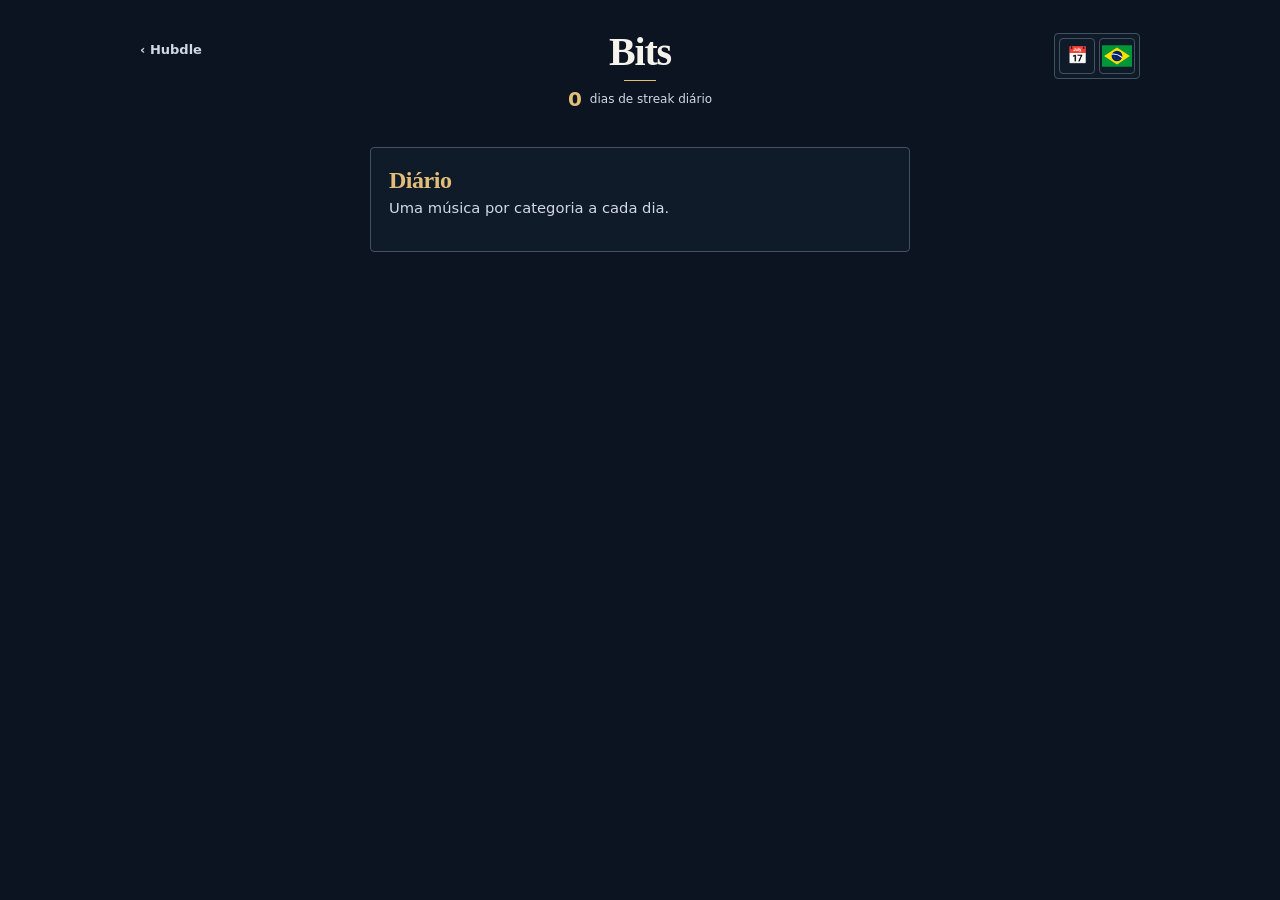
==== commit cce856d8: "Torna o visual 2.0 o padrão único do Hubdle Remove os temas e HUDs antigos e o seletor de versão. Co" ====
--- a/jogos/bits/index.html
+++ b/jogos/bits/index.html
@@ -18,27 +18,23 @@
 <link rel="preconnect" href="https://fonts.googleapis.com">
 <link rel="preconnect" href="https://fonts.gstatic.com" crossorigin>
 <link href="https://fonts.googleapis.com/css2?family=Bricolage+Grotesque:wght@500;700;800&display=swap" rel="stylesheet">
-<link rel="stylesheet" href="../../css/style.css?v=20">
-<link rel="stylesheet" href="bits.css?v=4">
-<link rel="stylesheet" href="bits-huds.css?v=3">
-<script src="../../js/comum.js?v=8" defer></script>
-<script src="../../js/idioma.js?v=20" defer></script>
+<link rel="stylesheet" href="../../css/style.css?v=30">
+<link rel="stylesheet" href="bits.css?v=5">
+<script src="../../js/comum.js?v=30" defer></script>
+<script src="../../js/idioma.js?v=30" defer></script>
 <script src="artistas.js?v=1" defer></script>
 <script src="../../js/deezer.js?v=5" defer></script>
 <script src="../../dados/bits-artistas/config.js" defer></script>
 <script src="../../js/bits-artistas.js?v=3" defer></script>
 <script src="bits.js?v=23" defer></script>
-<script src="../../js/huds.js?v=6" defer></script>
-<script src="../../js/visual-2.js?v=2" defer></script>
-<link rel="stylesheet" href="../../css/cabecalhos.css?v=6">
-<link rel="stylesheet" href="../../css/huds.css?v=9">
-<link rel="stylesheet" href="../../css/visual-2.css?v=3">
+<link rel="stylesheet" href="../../css/cabecalhos.css?v=30">
+<link rel="stylesheet" href="../../css/interface.css?v=1">
 </head>
 <body>
 <main>
 <section id="bitsHome">
   <header class="bits-top">
-    <h1><a class="bits-back" href="../../index.html">‹ Hubdle</a> <span class="bits-brand">/ Bits</span><span class="visual-2-title">Bits</span></h1>
+    <h1><a class="bits-back" href="../../index.html">‹ Hubdle</a> <span class="game-brand">Bits</span></h1>
     <div class="daily-streak" aria-live="polite"><strong id="streakValue">0</strong><span>dias de streak diário</span></div>
   </header>
   <div class="bits-columns single-game-modes">
--- a/css/style.css
+++ b/css/style.css
@@ -1,7 +1,5 @@
-:root{--bg:#ecebf5;--card:#fff;--fg:#1b1740;--muted:#6a6788;--accent:#5b3df5;--accent-fg:#fff;--ok:#1f9d6b;--bad:#d6455d;--line:#d7d4e8;--seg:#cfcbe8;
+:root{color-scheme:dark;--bg:#0b1420;--card:#101b2a;--fg:#f6f3ec;--muted:#d0d9e3;--accent:#e3be78;--accent-fg:#181f28;--ok:#7ce2ad;--bad:#ff8795;--line:#435261;--seg:#354557;
 box-sizing:border-box;padding-top:env(safe-area-inset-top,0px);padding-bottom:env(safe-area-inset-bottom,0px)}
-@media (prefers-color-scheme:dark){:root:not([data-theme]){--bg:#14122b;--card:#1e1b3d;--fg:#edebfa;--muted:#a09dc4;--accent:#8b75ff;--accent-fg:#14122b;--ok:#3ccf92;--bad:#ff6b82;--line:#363262;--seg:#3a3670}}
-:root[data-theme="dark"]{--bg:#14122b;--card:#1e1b3d;--fg:#edebfa;--muted:#a09dc4;--accent:#8b75ff;--accent-fg:#14122b;--ok:#3ccf92;--bad:#ff6b82;--line:#363262;--seg:#3a3670}
 html{scroll-padding-top:env(safe-area-inset-top,0px)}
 *,*::before,*::after{box-sizing:inherit}
 body{margin:0;background:var(--bg);color:var(--fg);font:16px/1.5 "Segoe UI",system-ui,-apple-system,Roboto,sans-serif;min-height:100vh}
@@ -70,7 +68,7 @@
 .stat span{display:block;color:var(--muted);font-size:.82rem;margin-top:4px}
 @media(max-width:540px){.statsgrid{grid-template-columns:repeat(2,minmax(0,1fr))}}
 
-/* Layout PlayHub: estatísticas no topo, dificuldade à direita e configurações no canto inferior esquerdo */
+
 #home{position:relative}
 .hub-top{display:grid;grid-template-columns:minmax(0,1fr) auto minmax(0,1fr);align-items:center;gap:12px;margin-bottom:20px;min-height:120px;padding:12px 0}
 .hub-top h1{font-size:clamp(1.8rem,4vw,2.4rem);align-self:center;justify-self:start}
@@ -90,6 +88,7 @@
 .dropdown-tool[open] summary{justify-content:flex-start;border-bottom:1px solid var(--line);padding:10px 12px}
 .dropdown-tool[open] .dropdown-content{display:block}
 .dropdown-content{display:none;padding:12px;max-height:min(60vh,480px);overflow:auto}
+
 /* O painel do Deezer pode ser redimensionado arrastando o canto inferior direito. */
 .hub-side details.dropdown-tool.deezer-tool[open]{resize:both;width:min(420px,calc(100vw - 32px));height:auto;min-width:280px;min-height:250px;max-width:calc(100vw - 24px);max-height:calc(100vh - 32px);overflow:auto}
 .hub-side details.dropdown-tool.deezer-tool[open] .dropdown-content{max-height:none;overflow:visible}
@@ -140,8 +139,6 @@
  .dropdown-tool[open]{width:min(320px,calc(100vw - 20px))}
 }
 
-
-
 /* Cabeçalho compacto: nome, estatísticas e dificuldade numa linha só */
 #home .hub-top{display:grid;grid-template-columns:auto minmax(0,1fr) auto;align-items:center;gap:14px;min-height:0;margin:0 0 16px;padding:8px 0;border-bottom:1px solid var(--line)}
 #home .hub-top h1{font-size:1.3rem;line-height:1;margin:0;justify-self:start;align-self:center}
@@ -176,8 +173,10 @@
 /* Tela de resultado: texto superior centralizado; o Voltar fica no lugar do antigo Copiar */
 #play.is-result #playTitle,#play.is-result #playSub{text-align:center}
 #play.is-result #backBtn{display:none}
+
 /* Cabeçalho com a mesma largura e alinhamento do bloco Diário/Aleatório */
 #home .hub-top{max-width:920px;margin-left:auto;margin-right:auto}
+
 /* Painel do Deezer: fechado sempre volta ao tamanho normal, mesmo depois de redimensionar */
 .hub-side details.dropdown-tool.deezer-tool:not([open]){width:44px!important;height:auto!important}
 .hub-side details.dropdown-tool.deezer-tool[open]{min-width:240px;min-height:120px}
@@ -192,6 +191,7 @@
 .gcard .gstreak{display:flex;align-items:center;gap:3px;width:fit-content}
 .gcard .gstreak strong{font:800 2rem/1 "Bricolage Grotesque","Segoe UI",system-ui,sans-serif}
 .gcard .gstreak-fire{font-size:1rem;line-height:1}
+
 /* O idioma da página seleciona a imagem, inclusive ao trocar sem recarregar. */
 .gcard.gcard-wording{background-color:#24282d;background-image:linear-gradient(90deg,#11151be6,#11151b55),url("images/wording-pt.png?v=2");background-size:cover;background-position:center;color:#fff}
 html:lang(en) .gcard.gcard-wording{background-image:linear-gradient(90deg,#11151be6,#11151b55),url("images/wording-en.png")}
@@ -208,9 +208,11 @@
 .huba-support-footer a{display:inline-flex;align-items:center;gap:5px;min-height:44px;color:var(--muted);font-size:.875rem;text-underline-offset:3px}
 .huba-support-footer a:hover{color:var(--fg)}
 @media(max-width:640px){.landing-grid{--landing-gap:10px}.gcard{flex-basis:calc((100% - var(--landing-gap)) / 2);min-height:90px;padding:8px}}
+
 /* Nome do site no cabeçalho do hub vira botão de voltar */
 #home .hub-top h1 .brand-back{font:inherit;letter-spacing:.06em;color:inherit;background:none;border:0;padding:0;cursor:pointer;border-radius:6px}
 #home .hub-top h1 .brand-back:hover{color:var(--accent)}
+
 /* Precisão por gênero dentro de cada cartão */
 .tile .tname{display:flex;flex-direction:column;gap:2px;min-width:0;text-align:left}
 .tile .tacc{font-style:normal;font-size:.72rem;font-weight:400;color:var(--muted)}
@@ -224,6 +226,7 @@
 
 /* Contador discreto, apenas dentro da tela da partida. */
 .huba-game-catalog-count{margin:8px 5px 0;text-align:right;font-size:.7rem;line-height:1.3;color:var(--muted);opacity:.8}
+
 /* Reserva espaço para o idioma sem cobrir cabeçalhos no celular. */
 body{padding-top:52px}
 .huba-language{position:fixed;top:max(10px,env(safe-area-inset-top));right:12px;z-index:60;display:flex;gap:4px;padding:4px;background:var(--card);border:1px solid var(--line);border-radius:12px;box-shadow:0 2px 10px #0002}
@@ -238,9 +241,6 @@
 #dzStatus:empty{display:none}
 #loadStatus{text-align:center;max-width:1000px;margin:12px auto 0}
 .huba-language{align-items:center}
-.huba-language .huba-settings{position:relative;left:auto;bottom:auto;z-index:auto}
-.huba-language .huba-settings>details>summary{width:34px;height:32px;box-shadow:none;font-size:1rem;padding:4px}
-.huba-language .huba-settings-content{box-sizing:border-box;bottom:auto;top:calc(100% + 10px);left:0;text-align:left}
 .huba-mode{position:relative;font-size:.76rem}
 .huba-mode>summary{padding:6px 8px;cursor:pointer;white-space:nowrap}
 .huba-mode-options{position:absolute;top:calc(100% + 10px);right:0;min-width:120px;padding:7px;background:var(--card);border:1px solid var(--line);border-radius:10px;box-shadow:0 4px 16px #0003;display:grid;gap:5px}
@@ -259,34 +259,7 @@
  .landing-top .daily-streak{justify-self:end}
  .landing-top .huba-language{grid-column:1/-1;justify-self:end}
 }
-
-/* Temas: as mesmas variáveis colorem todos os jogos. */
-:root[data-theme="ocean"]{--bg:#e5f1f8;--card:#f8fcff;--fg:#123448;--muted:#526c7c;--accent:#086e9e;--accent-fg:#fff;--line:#b9d5e5;--seg:#c2ddea}
-:root[data-theme="forest"]{--bg:#eaf2e6;--card:#fcfff8;--fg:#233c29;--muted:#576d59;--accent:#386d38;--accent-fg:#fff;--line:#c1d4b8;--seg:#c8dbbd}
-:root[data-theme="sunset"]{--bg:#fff0e4;--card:#fffaf6;--fg:#542d27;--muted:#856257;--accent:#ae442e;--accent-fg:#fff;--line:#e6c7b6;--seg:#efd0b9}
-:root[data-theme="rose"]{--bg:#f9eaf1;--card:#fffafd;--fg:#512c41;--muted:#805f73;--accent:#a73571;--accent-fg:#fff;--line:#e5c4d6;--seg:#edcddd}
-:root[data-theme="coffee"]{--bg:#25201d;--card:#332b26;--fg:#f5ebdf;--muted:#c4b2a0;--accent:#e9b87c;--accent-fg:#29201a;--ok:#63cc95;--bad:#ff8991;--line:#605044;--seg:#6b5542;--warn:#a67c10;--abs:#685a50}
-:root[data-theme="midnight"]{--bg:#0c1729;--card:#15243b;--fg:#e5efff;--muted:#a2b6d0;--accent:#70bdff;--accent-fg:#0c1729;--ok:#4ed6a2;--bad:#ff7c97;--line:#344c6b;--seg:#3c5578;--warn:#9c7618;--abs:#475971}
-:root[data-theme="amethyst"]{--bg:#21132e;--card:#322041;--fg:#f4e8ff;--muted:#c2a7d4;--accent:#d3a0ff;--accent-fg:#21132e;--ok:#68d7a5;--bad:#ff81a3;--line:#614175;--seg:#6a4b80;--warn:#a07924;--abs:#6b537a}
-:root[data-theme="graphite"]{--bg:#181a1d;--card:#24272c;--fg:#f0f1f3;--muted:#b0b5bf;--accent:#b9c9e0;--accent-fg:#181a1d;--ok:#69ce9a;--bad:#ff858e;--line:#494e58;--seg:#535965;--warn:#96761f;--abs:#5b606b}
-:root[data-theme="discord"]{--bg:#313338;--card:#2b2d31;--fg:#f2f3f5;--muted:#b5bac1;--accent:#5865f2;--accent-fg:#fff;--ok:#3fbc85;--bad:#ff8389;--line:#4e5058;--seg:#555967;--warn:#9b7622;--abs:#62656e}
-:root[data-theme="sand"]{--bg:#f5f0e6;--card:#fffcf5;--fg:#3d3428;--muted:#736552;--accent:#805a30;--accent-fg:#fff;--line:#ded2bc;--seg:#e1d4bc}
-:root[data-theme="sand"],:root[data-theme="light"],:root[data-theme="ocean"],:root[data-theme="forest"],:root[data-theme="sunset"],:root[data-theme="rose"]{color-scheme:light}
-:root[data-theme="dark"],:root[data-theme="coffee"],:root[data-theme="midnight"],:root[data-theme="amethyst"],:root[data-theme="graphite"],:root[data-theme="discord"]{color-scheme:dark}
-@media(prefers-color-scheme:dark){:root:not([data-theme]){color-scheme:dark}}
 .daily-streak{display:flex;align-items:center;justify-content:center;gap:8px;justify-self:center;border:1px solid var(--line);border-radius:10px;background:var(--card);padding:8px 12px;text-align:center}
 .daily-streak strong{font-size:1.25rem;line-height:1}
 .daily-streak span{font-size:.75rem;color:var(--muted)}
-.huba-settings{position:fixed;left:12px;bottom:max(14px,env(safe-area-inset-bottom));z-index:50}
-.huba-settings>details>summary{list-style:none;cursor:pointer;display:grid;place-items:center;width:42px;height:42px;background:var(--card);border:1px solid var(--line);border-radius:10px;font-size:1.3rem;box-shadow:0 3px 12px #0002}
-.huba-settings>details>summary::-webkit-details-marker{display:none}
-.huba-settings-content{position:absolute;left:0;bottom:50px;width:min(270px,calc(100vw - 24px));max-height:70vh;overflow:auto;background:var(--card);border:1px solid var(--line);border-radius:12px;padding:14px;box-shadow:0 5px 24px #0003}
-.huba-settings-content>details{margin-top:12px}
-.huba-settings-content summary{cursor:pointer;font-weight:700;padding:6px 0}
-.huba-theme-options{display:grid;grid-template-columns:1fr 1fr;gap:6px;margin-top:8px}
-.huba-theme-auto{grid-column:1/-1}
-.huba-theme-column{display:flex;flex-direction:column;gap:6px;min-width:0}
-.huba-theme-column h3{font:600 .75rem/1.4 "Segoe UI",system-ui,sans-serif;color:var(--muted);text-align:center;margin:4px 0 2px;letter-spacing:0}
-.huba-theme-options button{font-size:.8rem;padding:8px}
-.huba-theme-options button[aria-pressed="true"]{background:var(--accent);color:var(--accent-fg);border-color:var(--accent)}
 @media(max-width:760px){#home .daily-streak{grid-column:1/-1;grid-row:2}.w-top .daily-streak{justify-self:end}}
--- a/jogos/bits/bits.css
+++ b/jogos/bits/bits.css
@@ -1,5 +1,5 @@
 .bits-top{max-width:1000px;margin:0 auto 16px;padding:8px 0 14px;border-bottom:1px solid var(--line);display:flex;justify-content:space-between;align-items:center;gap:12px;flex-wrap:wrap}
-.bits-top h1{font-size:1.35rem}.bits-back{color:inherit;text-decoration:none}.bits-back:hover{color:var(--accent)}.bits-brand{color:var(--muted)}
+.bits-top h1{font-size:1.35rem}.bits-back{color:inherit;text-decoration:none}.bits-back:hover{color:var(--accent)}
 .bits-summary{display:flex;align-items:baseline;gap:7px;background:var(--card);border:1px solid var(--line);border-radius:10px;padding:8px 14px}.bits-summary strong{font-size:1.25rem}.bits-summary span{font-size:.8rem;color:var(--muted);margin-right:9px}
 .bits-lead{color:var(--muted);max-width:1000px;margin:0 auto 18px;text-align:center}
 .bits-columns{max-width:1000px;margin:0 auto;display:grid;grid-template-columns:1fr 1fr;gap:16px}.bits-category-panel{background:var(--card);border:1px solid var(--line);border-radius:14px;padding:18px}.bits-category-panel h2{font-size:1.35rem}.bits-category-panel>.note{margin:2px 0 14px}.bits-tiles{display:grid;gap:9px}.bits-tile{width:100%;display:flex;align-items:center;justify-content:space-between;gap:8px;text-align:left;background:var(--bg);padding:13px 14px}.bits-tile span{font-weight:700}.bits-tile small{font-size:.77rem;color:var(--muted);font-weight:400;text-align:right}
--- a/css/cabecalhos.css
+++ b/css/cabecalhos.css
@@ -41,3 +41,23 @@
  body.has-game-header .huba-game-header>#wGameStats{grid-column:2;grid-row:4}
  body.has-game-header .huba-game-header>.bits-counter{grid-column:1/-1;grid-row:4}
 }
+
+
+.huba-mode>summary::-webkit-details-marker{display:none}
+@media(min-width:851px){
+ body.has-game-header #play .musical-play-header.huba-game-header{grid-template-columns:minmax(300px,1fr) minmax(0,2fr) minmax(300px,1fr)}
+}
+
+#bitsGame #backGame{justify-self:start;align-self:center;width:auto;flex:none;padding:8px 12px}
+#bitsGame{--bits-card-width:780px}
+#bitsGame .bits-play-card{max-width:var(--bits-card-width)}
+#bitsGame #gameCatalogCount{max-width:var(--bits-card-width);margin:8px auto 0;text-align:right}
+
+#home #summary{max-width:520px;margin:8px auto 0;text-align:right}
+#play>#gameCatalogCount{margin:8px auto 0;text-align:right}
+@media(max-width:420px){
+ .huba-language{max-width:100%;flex-wrap:wrap;justify-content:flex-end;row-gap:6px}
+ .huba-language .huba-mode>summary{padding-inline:5px}
+}
+
+.huba-language :is(.huba-mode,.huba-locale,.huba-difficulty)>summary,.w-gtop>.huba-language #wGameStats{display:grid;place-items:center;box-sizing:border-box;width:36px;height:36px;padding:2px;border:1px solid var(--line);border-radius:10px;line-height:1;font-size:1.05rem}
--- a/css/interface.css
+++ b/css/interface.css
@@ -0,0 +1,172 @@
+:root :is(.panel, .game-column, .gcard, .bits-category-panel, .bits-play-card,
+  .bits-history-line, .bits-play-card input[type="search"], .w-result, #wStats,
+  button, .huba-language, .huba-language summary) {
+  border-radius: 4px;
+}
+
+:root:root body :is(.landing-top, #home .hub-top.huba-game-header,
+  .w-top.huba-game-header, .bits-top.huba-game-header, .w-gtop.huba-game-header,
+  .bits-game-head.huba-game-header, #play .musical-play-header.huba-game-header) {
+  align-items: center;
+  gap: 8px 12px;
+  margin-bottom: 24px;
+  border: 0;
+}
+
+body :is(.landing-top, #home .hub-top.huba-game-header, .w-top.huba-game-header, .bits-top.huba-game-header),
+:root:root body :is(#play .musical-play-header.huba-game-header, .w-gtop.huba-game-header, .bits-game-head.huba-game-header) {
+  display: grid;
+  grid-template-columns: minmax(0, 1fr) minmax(0, 2fr) minmax(0, 1fr);
+  position: relative;
+  align-items: center;
+}
+
+body :is(.landing-top, #home .hub-top.huba-game-header, .w-top.huba-game-header, .bits-top.huba-game-header) > .huba-language,
+:root:root body .huba-game-header > .huba-language {
+  grid-column: 3;
+  grid-row: 1;
+  justify-self: end;
+  box-shadow: none;
+}
+
+body :is(.landing-top, #home .hub-top.huba-game-header, .w-top.huba-game-header, .bits-top.huba-game-header) > h1 {
+  grid-column: 2;
+  grid-row: 1;
+  justify-self: center;
+  text-align: center;
+}
+
+body :is(.landing-top, #home .hub-top.huba-game-header, .w-top.huba-game-header, .bits-top.huba-game-header) > .daily-streak {
+  grid-column: 2;
+  grid-row: 2;
+  justify-self: center;
+}
+
+:root :is(.landing-top h1, .game-brand, #playTitle, #gameTitle, #wTitle) {
+  font: 700 clamp(1.5rem, 4vw, 2.5rem)/1.1 Georgia, serif;
+  letter-spacing: -.03em;
+  overflow-wrap: anywhere;
+}
+
+:root :is(.landing-top h1, .game-brand)::after {
+  content: "";
+  display: block;
+  width: 32px;
+  height: 1px;
+  margin: 6px auto 0;
+  background: var(--accent);
+}
+
+:root body :is(.landing-top, #home .hub-top.huba-game-header, .w-top, .bits-top) > .daily-streak {
+  padding: 0;
+  border: 0;
+  background: transparent;
+  color: var(--accent);
+}
+
+:root .game-brand { display: inline-block; }
+:root :is(#home .hub-top h1, .w-top h1, .bits-top h1) :is(.brand-back, .bits-back) {
+  position: absolute;
+  top: 8px;
+  left: 0;
+  min-height: 40px;
+  align-content: center;
+  color: var(--muted);
+  font: 600 .8125rem/1.3 system-ui, sans-serif;
+  letter-spacing: normal;
+}
+
+:root :is(.brand-back, .bits-back):hover { color: var(--accent); }
+
+:root .landing-grid { --landing-gap: 10px; max-width: 740px; }
+:root .gcard { min-height: 116px; }
+:root .gcard .gname { font: 700 1.25rem/1.2 Georgia, serif; }
+:root .gcard .gstreaks .gstreak strong { color: var(--accent); font-size: 1rem; }
+
+:root .huba-support-footer {
+  max-width: 540px;
+  border-color: #bfa67a60;
+}
+:root .huba-support-footer a { font-size: .75rem; }
+
+:root :is(#home .hub-grid, #word .hub-grid, #bitsHome .bits-columns) { max-width: 540px; }
+:root :is(.game-column, .bits-category-panel) h2 { color: var(--accent); font: 700 1.5rem/1.2 Georgia, serif; }
+:root :is(.game-column .tile, .bits-tile) { border-radius: 4px; min-height: 52px; }
+
+:root #play { max-width: 920px; }
+:root :is(#play .musical-play-header #backBtn, #bitsGame #backGame, #wgame #wBack) {
+  grid-column: 1;
+  grid-row: 1;
+  justify-self: start;
+  margin: 0;
+  padding-inline: 0;
+  border-color: transparent;
+  background: transparent;
+  color: var(--muted);
+}
+
+:root body :is(#play .musical-play-header.huba-game-header > .musical-play-heading,
+  .bits-game-head.huba-game-header > div, .w-gtop.huba-game-header > h2) {
+  grid-column: 2;
+  grid-row: 1;
+  justify-self: center;
+  min-width: 0;
+  text-align: center;
+}
+:root #play .musical-play-heading #playTitle { font-size: clamp(1.5rem, 4vw, 2.5rem); }
+:root body .bits-game-head.huba-game-header > .bits-counter {
+  grid-column: 2;
+  grid-row: 2;
+  justify-self: center;
+}
+:root :is(.bits-instruction, .bits-finish h2, .w-result h3, .streakal-upgrade h3) {
+  color: var(--accent);
+  font-family: Georgia, serif;
+}
+:root .bits-play-card { max-width: 680px; }
+:root #wgame { --ok: #267556; --warn: #896316; --abs: #485767; }
+:root #play > .panel { padding: clamp(12px, 3vw, 24px); }
+:root #play .musical-audio-row {
+  padding: 10px;
+  border: 1px solid var(--line);
+  border-radius: 4px;
+  background: var(--bg);
+}
+:root #play #playBtn { min-height: 44px; }
+:root #play .musical-option,
+:root #play .musical-cover,
+:root #play #result .musical-recap-card { border-radius: 4px; }
+:root #play #resultTitle { color: var(--accent); font-family: Georgia, serif; }
+
+@media (max-width: 620px) {
+  :root #play:not(:has(.streakal-upgrade)) .opts { grid-template-columns: repeat(2, minmax(0, 1fr)); }
+  :root #play.musical-hard .opts { grid-template-columns: repeat(3, minmax(0, 1fr)); }
+  :root #play .musical-option-title { font-size: .8125rem; }
+  :root #play .musical-option-artist { font-size: .75rem; }
+}
+
+@media (max-width: 850px) {
+  body :is(.landing-top, #home .hub-top.huba-game-header, .w-top.huba-game-header,
+    .bits-top.huba-game-header),
+  :root:root body :is(#play .musical-play-header.huba-game-header, .w-gtop.huba-game-header, .bits-game-head.huba-game-header) {
+    grid-template-columns: minmax(0, 1fr) minmax(0, auto);
+  }
+  body :is(.landing-top, #home .hub-top.huba-game-header, .w-top.huba-game-header,
+    .bits-top.huba-game-header) > .huba-language,
+  :root:root body .huba-game-header > .huba-language {
+    grid-column: 2;
+    grid-row: 1;
+    min-width: 0;
+  }
+  body :is(.landing-top, #home .hub-top.huba-game-header, .w-top.huba-game-header, .bits-top.huba-game-header) > h1,
+  :root body :is(#play .musical-play-header.huba-game-header > .musical-play-heading,
+    .bits-game-head.huba-game-header > div, .w-gtop.huba-game-header > h2) {
+    grid-column: 1 / -1;
+    grid-row: 2;
+  }
+  body :is(.landing-top, #home .hub-top.huba-game-header, .w-top.huba-game-header, .bits-top.huba-game-header) > .daily-streak,
+  :root body .bits-game-head.huba-game-header > .bits-counter {
+    grid-column: 1 / -1;
+    grid-row: 3;
+  }
+}
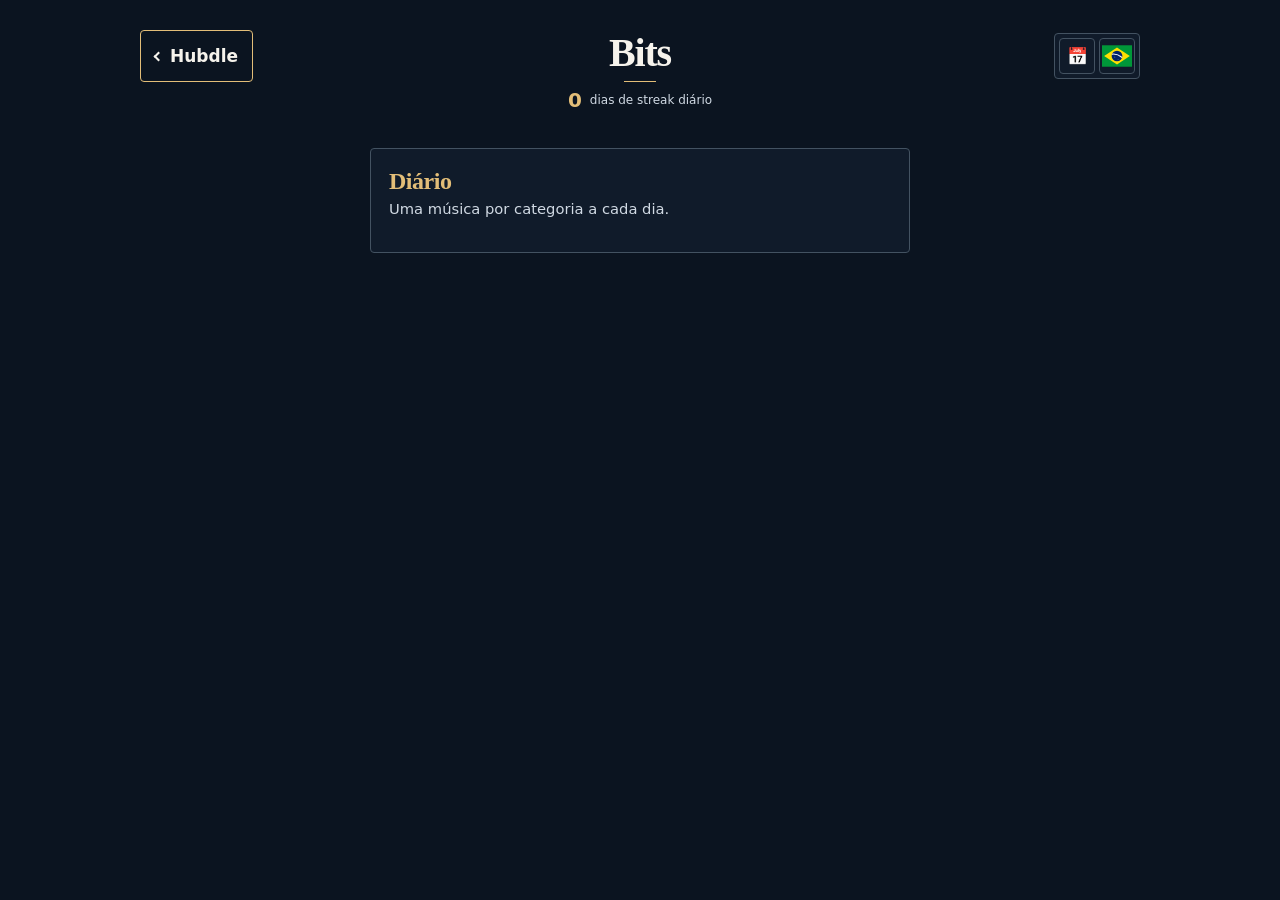
==== commit dbf45a69: "Padroniza os botões de voltar do Hubdle Amplia a área de clique e aplica o estilo transparente do Lo" ====
--- a/jogos/bits/index.html
+++ b/jogos/bits/index.html
@@ -18,8 +18,8 @@
 <link rel="preconnect" href="https://fonts.googleapis.com">
 <link rel="preconnect" href="https://fonts.gstatic.com" crossorigin>
 <link href="https://fonts.googleapis.com/css2?family=Bricolage+Grotesque:wght@500;700;800&display=swap" rel="stylesheet">
-<link rel="stylesheet" href="../../css/style.css?v=30">
-<link rel="stylesheet" href="bits.css?v=5">
+<link rel="stylesheet" href="../../css/style.css?v=31">
+<link rel="stylesheet" href="bits.css?v=6">
 <script src="../../js/comum.js?v=30" defer></script>
 <script src="../../js/idioma.js?v=30" defer></script>
 <script src="artistas.js?v=1" defer></script>
@@ -27,14 +27,15 @@
 <script src="../../dados/bits-artistas/config.js" defer></script>
 <script src="../../js/bits-artistas.js?v=3" defer></script>
 <script src="bits.js?v=23" defer></script>
-<link rel="stylesheet" href="../../css/cabecalhos.css?v=30">
-<link rel="stylesheet" href="../../css/interface.css?v=1">
+<link rel="stylesheet" href="../../css/cabecalhos.css?v=31">
+<link rel="stylesheet" href="../../css/interface.css?v=2">
 </head>
 <body>
 <main>
 <section id="bitsHome">
   <header class="bits-top">
-    <h1><a class="bits-back" href="../../index.html">‹ Hubdle</a> <span class="game-brand">Bits</span></h1>
+    <a class="huba-back" href="../../index.html">Hubdle</a>
+    <h1><span class="game-brand">Bits</span></h1>
     <div class="daily-streak" aria-live="polite"><strong id="streakValue">0</strong><span>dias de streak diário</span></div>
   </header>
   <div class="bits-columns single-game-modes">
@@ -43,7 +44,7 @@
   <p class="note" id="loadStatus" role="status" aria-live="polite"></p>
 </section>
 <section id="bitsGame" class="hidden">
-  <div class="bits-game-head"><button type="button" id="backGame">‹ Voltar</button><div><h1 id="gameTitle">Bits</h1><p id="gameSubtitle" class="note"></p></div><span id="attemptLabel" class="bits-counter"></span></div>
+  <div class="bits-game-head"><button type="button" id="backGame" class="huba-back">Voltar</button><div><h1 id="gameTitle">Bits</h1><p id="gameSubtitle" class="note"></p></div><span id="attemptLabel" class="bits-counter"></span></div>
   <div class="bits-play-card">
     <p class="bits-instruction" id="instruction">Reconhece este trecho?</p>
     <div class="bits-player">
@@ -66,7 +67,7 @@
       <div class="row bits-actions"><button type="button" id="submitGuess" class="primary" disabled>Confirmar palpite</button><button type="button" id="skipGuess">Pular (+ trecho)</button></div>
     </div>
     <div id="history" class="bits-history"></div>
-    <div id="finish" class="bits-finish hidden"><h2 id="finishTitle"></h2><p id="finishSong"></p><p id="finishDetail" class="note"></p><div class="row"><button type="button" id="finishBack" class="primary">Voltar aos jogos</button><button type="button" id="playAgain" class="hidden">Outra música</button></div></div>
+    <div id="finish" class="bits-finish hidden"><h2 id="finishTitle"></h2><p id="finishSong"></p><p id="finishDetail" class="note"></p><div class="row"><button type="button" id="finishBack" class="huba-back">Voltar aos jogos</button><button type="button" id="playAgain" class="hidden">Outra música</button></div></div>
   </div>
   <p id="gameCatalogCount" class="huba-game-catalog-count" aria-live="polite">0 músicas carregadas</p>
 </section>
--- a/css/style.css
+++ b/css/style.css
@@ -172,7 +172,6 @@
 
 /* Tela de resultado: texto superior centralizado; o Voltar fica no lugar do antigo Copiar */
 #play.is-result #playTitle,#play.is-result #playSub{text-align:center}
-#play.is-result #backBtn{display:none}
 
 /* Cabeçalho com a mesma largura e alinhamento do bloco Diário/Aleatório */
 #home .hub-top{max-width:920px;margin-left:auto;margin-right:auto}
@@ -209,9 +208,6 @@
 .huba-support-footer a:hover{color:var(--fg)}
 @media(max-width:640px){.landing-grid{--landing-gap:10px}.gcard{flex-basis:calc((100% - var(--landing-gap)) / 2);min-height:90px;padding:8px}}
 
-/* Nome do site no cabeçalho do hub vira botão de voltar */
-#home .hub-top h1 .brand-back{font:inherit;letter-spacing:.06em;color:inherit;background:none;border:0;padding:0;cursor:pointer;border-radius:6px}
-#home .hub-top h1 .brand-back:hover{color:var(--accent)}
 
 /* Precisão por gênero dentro de cada cartão */
 .tile .tname{display:flex;flex-direction:column;gap:2px;min-width:0;text-align:left}
--- a/jogos/bits/bits.css
+++ b/jogos/bits/bits.css
@@ -1,5 +1,5 @@
 .bits-top{max-width:1000px;margin:0 auto 16px;padding:8px 0 14px;border-bottom:1px solid var(--line);display:flex;justify-content:space-between;align-items:center;gap:12px;flex-wrap:wrap}
-.bits-top h1{font-size:1.35rem}.bits-back{color:inherit;text-decoration:none}.bits-back:hover{color:var(--accent)}
+.bits-top h1{font-size:1.35rem}
 .bits-summary{display:flex;align-items:baseline;gap:7px;background:var(--card);border:1px solid var(--line);border-radius:10px;padding:8px 14px}.bits-summary strong{font-size:1.25rem}.bits-summary span{font-size:.8rem;color:var(--muted);margin-right:9px}
 .bits-lead{color:var(--muted);max-width:1000px;margin:0 auto 18px;text-align:center}
 .bits-columns{max-width:1000px;margin:0 auto;display:grid;grid-template-columns:1fr 1fr;gap:16px}.bits-category-panel{background:var(--card);border:1px solid var(--line);border-radius:14px;padding:18px}.bits-category-panel h2{font-size:1.35rem}.bits-category-panel>.note{margin:2px 0 14px}.bits-tiles{display:grid;gap:9px}.bits-tile{width:100%;display:flex;align-items:center;justify-content:space-between;gap:8px;text-align:left;background:var(--bg);padding:13px 14px}.bits-tile span{font-weight:700}.bits-tile small{font-size:.77rem;color:var(--muted);font-weight:400;text-align:right}
--- a/css/cabecalhos.css
+++ b/css/cabecalhos.css
@@ -1,4 +1,29 @@
 /* Regras comuns carregadas após os estilos de cada jogo. */
+.huba-back {
+ display:inline-flex;
+ align-items:center;
+ gap:8px;
+ min-height:52px;
+ padding:8px 14px;
+ border:1px solid var(--accent);
+ border-radius:4px;
+ background:transparent;
+ color:var(--fg);
+ font:600 1.0625rem/1.3 system-ui,sans-serif;
+ text-decoration:none;
+ white-space:nowrap;
+}
+.huba-back::before {
+ content:"";
+ width:7px;
+ height:7px;
+ border-left:2px solid currentColor;
+ border-bottom:2px solid currentColor;
+ transform:rotate(45deg);
+}
+.huba-back:hover{color:var(--accent)}
+.huba-back:focus-visible{outline:2px solid var(--accent);outline-offset:3px}
+.huba-game-header>.huba-back{grid-column:1;grid-row:1;justify-self:start}
 .huba-difficulty{position:relative}
 .huba-difficulty>summary{list-style:none;display:grid;place-items:center;box-sizing:border-box;width:34px;height:34px;border:1px solid var(--line);border-radius:10px;cursor:pointer;font-size:1rem}
 .huba-difficulty>summary::-webkit-details-marker{display:none}
@@ -25,7 +50,6 @@
 body.has-game-header .bits-game-head.huba-game-header>div{grid-column:2;grid-row:1;text-align:center;min-width:0}
 body.has-game-header .huba-game-header>#wGameStats{grid-column:3;grid-row:2;justify-self:end}
 body.has-game-header .huba-game-header>.bits-counter{grid-column:2;grid-row:2;justify-self:center}
-#play .musical-play-header.huba-game-header #backBtn{align-self:center;margin:0}
 #play .musical-play-header.huba-game-header{grid-template-columns:minmax(240px,1fr) minmax(0,2fr) minmax(240px,1fr)}
 @media(max-width:850px){
  body.has-game-header .huba-game-header,
@@ -48,7 +72,6 @@
  body.has-game-header #play .musical-play-header.huba-game-header{grid-template-columns:minmax(300px,1fr) minmax(0,2fr) minmax(300px,1fr)}
 }
 
-#bitsGame #backGame{justify-self:start;align-self:center;width:auto;flex:none;padding:8px 12px}
 #bitsGame{--bits-card-width:780px}
 #bitsGame .bits-play-card{max-width:var(--bits-card-width)}
 #bitsGame #gameCatalogCount{max-width:var(--bits-card-width);margin:8px auto 0;text-align:right}
--- a/css/interface.css
+++ b/css/interface.css
@@ -65,19 +65,6 @@
 }
 
 :root .game-brand { display: inline-block; }
-:root :is(#home .hub-top h1, .w-top h1, .bits-top h1) :is(.brand-back, .bits-back) {
-  position: absolute;
-  top: 8px;
-  left: 0;
-  min-height: 40px;
-  align-content: center;
-  color: var(--muted);
-  font: 600 .8125rem/1.3 system-ui, sans-serif;
-  letter-spacing: normal;
-}
-
-:root :is(.brand-back, .bits-back):hover { color: var(--accent); }
-
 :root .landing-grid { --landing-gap: 10px; max-width: 740px; }
 :root .gcard { min-height: 116px; }
 :root .gcard .gname { font: 700 1.25rem/1.2 Georgia, serif; }
@@ -94,17 +81,6 @@
 :root :is(.game-column .tile, .bits-tile) { border-radius: 4px; min-height: 52px; }
 
 :root #play { max-width: 920px; }
-:root :is(#play .musical-play-header #backBtn, #bitsGame #backGame, #wgame #wBack) {
-  grid-column: 1;
-  grid-row: 1;
-  justify-self: start;
-  margin: 0;
-  padding-inline: 0;
-  border-color: transparent;
-  background: transparent;
-  color: var(--muted);
-}
-
 :root body :is(#play .musical-play-header.huba-game-header > .musical-play-heading,
   .bits-game-head.huba-game-header > div, .w-gtop.huba-game-header > h2) {
   grid-column: 2;
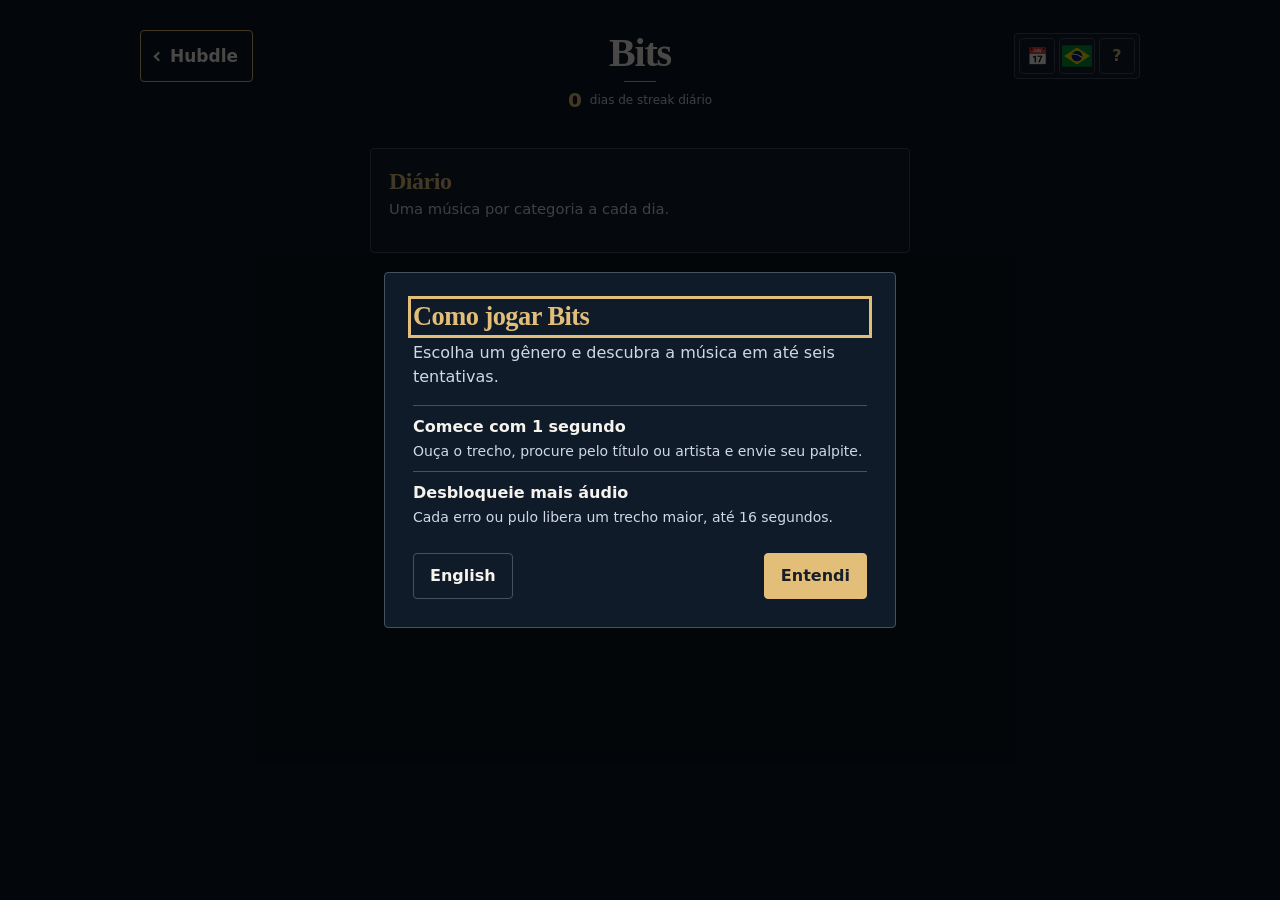
==== commit c2d3dd57: "Adiciona tutoriais bilíngues ao Hubdle Explica a página inicial e as regras dos cinco jogos em tutor" ====
--- a/jogos/bits/index.html
+++ b/jogos/bits/index.html
@@ -22,15 +22,16 @@
 <link rel="stylesheet" href="bits.css?v=6">
 <script src="../../js/comum.js?v=30" defer></script>
 <script src="../../js/idioma.js?v=30" defer></script>
+<script src="../../js/tutorial.js?v=1" defer></script>
 <script src="artistas.js?v=1" defer></script>
 <script src="../../js/deezer.js?v=5" defer></script>
 <script src="../../dados/bits-artistas/config.js" defer></script>
 <script src="../../js/bits-artistas.js?v=3" defer></script>
 <script src="bits.js?v=23" defer></script>
-<link rel="stylesheet" href="../../css/cabecalhos.css?v=31">
+<link rel="stylesheet" href="../../css/cabecalhos.css?v=32">
 <link rel="stylesheet" href="../../css/interface.css?v=2">
 </head>
-<body>
+<body data-tutorial="bits">
 <main>
 <section id="bitsHome">
   <header class="bits-top">
--- a/css/cabecalhos.css
+++ b/css/cabecalhos.css
@@ -24,6 +24,36 @@
 .huba-back:hover{color:var(--accent)}
 .huba-back:focus-visible{outline:2px solid var(--accent);outline-offset:3px}
 .huba-game-header>.huba-back{grid-column:1;grid-row:1;justify-self:start}
+.huba-language .huba-help {
+ display:grid;
+ place-items:center;
+ width:36px;
+ height:36px;
+ padding:0;
+ background:transparent;
+ color:var(--accent);
+ font-size:1rem;
+}
+.huba-tutorial {
+ width:min(32rem, calc(100% - 24px));
+ max-height:calc(100dvh - 24px);
+ margin:auto;
+ padding:clamp(16px, 4vw, 28px);
+ overflow:auto;
+ border:1px solid var(--line);
+ border-radius:4px;
+ background:var(--card);
+ color:var(--fg);
+}
+.huba-tutorial::backdrop{background:rgb(0 0 0 / .7)}
+.huba-tutorial h2{margin:0 0 8px;color:var(--accent);font:700 1.65rem/1.2 Georgia,serif}
+.huba-tutorial p{margin:0;color:var(--muted)}
+.huba-tutorial ul{list-style:none;margin:16px 0;padding:0}
+.huba-tutorial li{display:grid;gap:2px;padding:9px 0;border-top:1px solid var(--line)}
+.huba-tutorial li span{color:var(--muted);font-size:.875rem}
+.huba-tutorial form{display:flex;justify-content:space-between;gap:8px}
+.huba-tutorial button{min-height:44px}
+.huba-tutorial button:focus-visible,.huba-help:focus-visible{outline:2px solid var(--accent);outline-offset:3px}
 .huba-difficulty{position:relative}
 .huba-difficulty>summary{list-style:none;display:grid;place-items:center;box-sizing:border-box;width:34px;height:34px;border:1px solid var(--line);border-radius:10px;cursor:pointer;font-size:1rem}
 .huba-difficulty>summary::-webkit-details-marker{display:none}
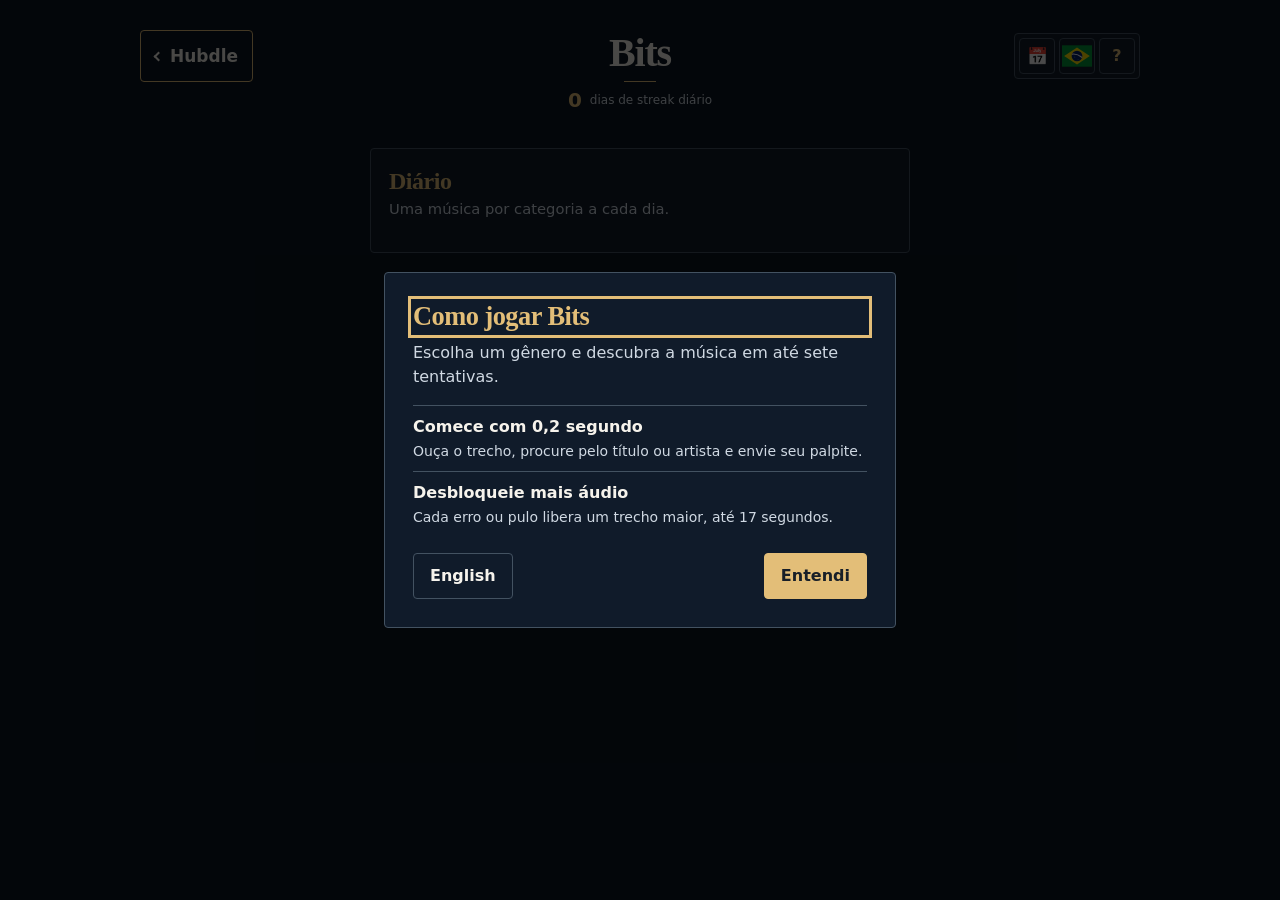
==== commit ef084abc: "feat(bits): adiciona sétima tentativa e ajusta os trechos Começa com 0,2 s de áudio, mantém os tempo" ====
--- a/jogos/bits/index.html
+++ b/jogos/bits/index.html
@@ -5,12 +5,12 @@
 <meta charset="utf-8">
 <meta name="viewport" content="width=device-width, initial-scale=1, viewport-fit=cover">
 <title>Hubdle — Bits</title>
-<meta name="description" content="Descubra a música em até seis tentativas. Desafios diários e treino com artistas de Pop, Rock e Rap.">
+<meta name="description" content="Descubra a música em até sete tentativas. Desafios diários e treino com artistas de Pop, Rock e Rap.">
 <link rel="icon" href="../../favicon.svg" type="image/svg+xml">
 <link rel="canonical" href="https://aceradin.github.io/Hubdle/jogos/bits/index.html">
 <meta property="og:type" content="website">
 <meta property="og:title" content="Hubdle — Bits">
-<meta property="og:description" content="Descubra a música em até seis tentativas. Desafios diários e treino com artistas de Pop, Rock e Rap.">
+<meta property="og:description" content="Descubra a música em até sete tentativas. Desafios diários e treino com artistas de Pop, Rock e Rap.">
 <meta property="og:url" content="https://aceradin.github.io/Hubdle/jogos/bits/index.html">
 <meta property="og:image" content="https://aceradin.github.io/Hubdle/social-card.png">
 <meta property="og:image:alt" content="Hubdle — Musical, Bits, Streakal e Wording">
@@ -19,15 +19,15 @@
 <link rel="preconnect" href="https://fonts.gstatic.com" crossorigin>
 <link href="https://fonts.googleapis.com/css2?family=Bricolage+Grotesque:wght@500;700;800&display=swap" rel="stylesheet">
 <link rel="stylesheet" href="../../css/style.css?v=31">
-<link rel="stylesheet" href="bits.css?v=6">
+<link rel="stylesheet" href="bits.css?v=7">
 <script src="../../js/comum.js?v=30" defer></script>
-<script src="../../js/idioma.js?v=30" defer></script>
-<script src="../../js/tutorial.js?v=1" defer></script>
+<script src="../../js/idioma.js?v=32" defer></script>
+<script src="../../js/tutorial.js?v=5" defer></script>
 <script src="artistas.js?v=1" defer></script>
 <script src="../../js/deezer.js?v=5" defer></script>
 <script src="../../dados/bits-artistas/config.js" defer></script>
 <script src="../../js/bits-artistas.js?v=3" defer></script>
-<script src="bits.js?v=23" defer></script>
+<script src="bits.js?v=26" defer></script>
 <link rel="stylesheet" href="../../css/cabecalhos.css?v=32">
 <link rel="stylesheet" href="../../css/interface.css?v=2">
 </head>
@@ -45,14 +45,14 @@
   <p class="note" id="loadStatus" role="status" aria-live="polite"></p>
 </section>
 <section id="bitsGame" class="hidden">
-  <div class="bits-game-head"><button type="button" id="backGame" class="huba-back">Voltar</button><div><h1 id="gameTitle">Bits</h1><p id="gameSubtitle" class="note"></p></div><span id="attemptLabel" class="bits-counter"></span></div>
+  <div class="bits-game-head"><button type="button" id="backGame" class="huba-back">Voltar</button><div><h1 id="gameTitle">Bits</h1><p id="gameSubtitle" class="note"></p></div></div>
   <div class="bits-play-card">
     <p class="bits-instruction" id="instruction">Reconhece este trecho?</p>
     <div class="bits-player">
       <button type="button" class="primary" id="playAudio">▶ Ouvir trecho</button>
       <button type="button" id="replaceAudio" class="hidden">Sortear outra música</button>
-      <div class="bits-timeline" id="timeline" role="progressbar" aria-label="Progresso do trecho" aria-valuemin="0" aria-valuemax="16" aria-valuenow="0"></div>
-      <strong id="clipLength">1 s</strong>
+      <div class="bits-timeline" id="timeline" role="progressbar" aria-label="Progresso do trecho" aria-valuemin="0" aria-valuemax="17" aria-valuenow="0"></div>
+      <strong id="clipLength">0,2 s</strong>
     </div>
     <div class="bits-volume" role="group" aria-label="Volume do Bits">
       <button type="button" id="muteAudio" aria-label="Silenciar" title="Silenciar">🔊</button>
@@ -65,7 +65,11 @@
       <input id="guessInput" type="search" placeholder="Pesquise artista ou nome da música" autocomplete="off" spellcheck="false" aria-controls="suggestions" aria-expanded="false">
       <div id="suggestions" class="bits-suggestions" role="listbox"></div>
       <p class="bits-selection" id="selectedText">Selecione uma música da lista.</p>
-      <div class="row bits-actions"><button type="button" id="submitGuess" class="primary" disabled>Confirmar palpite</button><button type="button" id="skipGuess">Pular (+ trecho)</button></div>
+      <div class="row bits-actions">
+        <button type="button" id="submitGuess" class="primary" disabled>Confirmar palpite</button>
+        <span id="attemptLabel" class="bits-counter" aria-live="polite"></span>
+        <button type="button" id="skipGuess">Pular (+ trecho)</button>
+      </div>
     </div>
     <div id="history" class="bits-history"></div>
     <div id="finish" class="bits-finish hidden"><h2 id="finishTitle"></h2><p id="finishSong"></p><p id="finishDetail" class="note"></p><div class="row"><button type="button" id="finishBack" class="huba-back">Voltar aos jogos</button><button type="button" id="playAgain" class="hidden">Outra música</button></div></div>
--- a/jogos/bits/bits.css
+++ b/jogos/bits/bits.css
@@ -21,6 +21,17 @@
 .bits-volume button{padding:6px 10px;min-width:44px}
 .bits-volume input{width:min(230px,50vw);accent-color:var(--accent)}
 .bits-volume span{color:var(--muted);font-size:.85rem;min-width:40px}
-.bits-history-line.same-artist{border-color:#d5a320;background:color-mix(in srgb,#efbc36 17%,var(--card))}
+.bits-actions {
+  display:grid;
+  grid-template-columns:minmax(0,1fr) auto minmax(0,1fr);
+  gap:clamp(6px,2vw,12px);
+}
+.bits-actions button{min-width:0;min-height:44px;padding-inline:clamp(6px,2vw,16px);justify-self:start}
+.bits-actions #skipGuess{justify-self:end}
+.bits-actions .bits-counter{font-size:1rem;text-align:center;font-variant-numeric:tabular-nums}
+.bits-history .bits-history-line{padding:12px 14px;font-size:1rem;border-width:2px;overflow-wrap:anywhere}
+.bits-history-line.correct{border-color:var(--ok)}
+.bits-history-line.incorrect{border-color:var(--bad)}
+.bits-history-line.same-artist{background:color-mix(in srgb,#efbc36 17%,var(--card))}
 .bits-history-line.same-artist small{color:var(--fg)}
 @media(max-width:680px){.bits-timeline{order:2;flex:1}.bits-player #clipLength{order:3}.bits-player #playAudio{order:1}}
